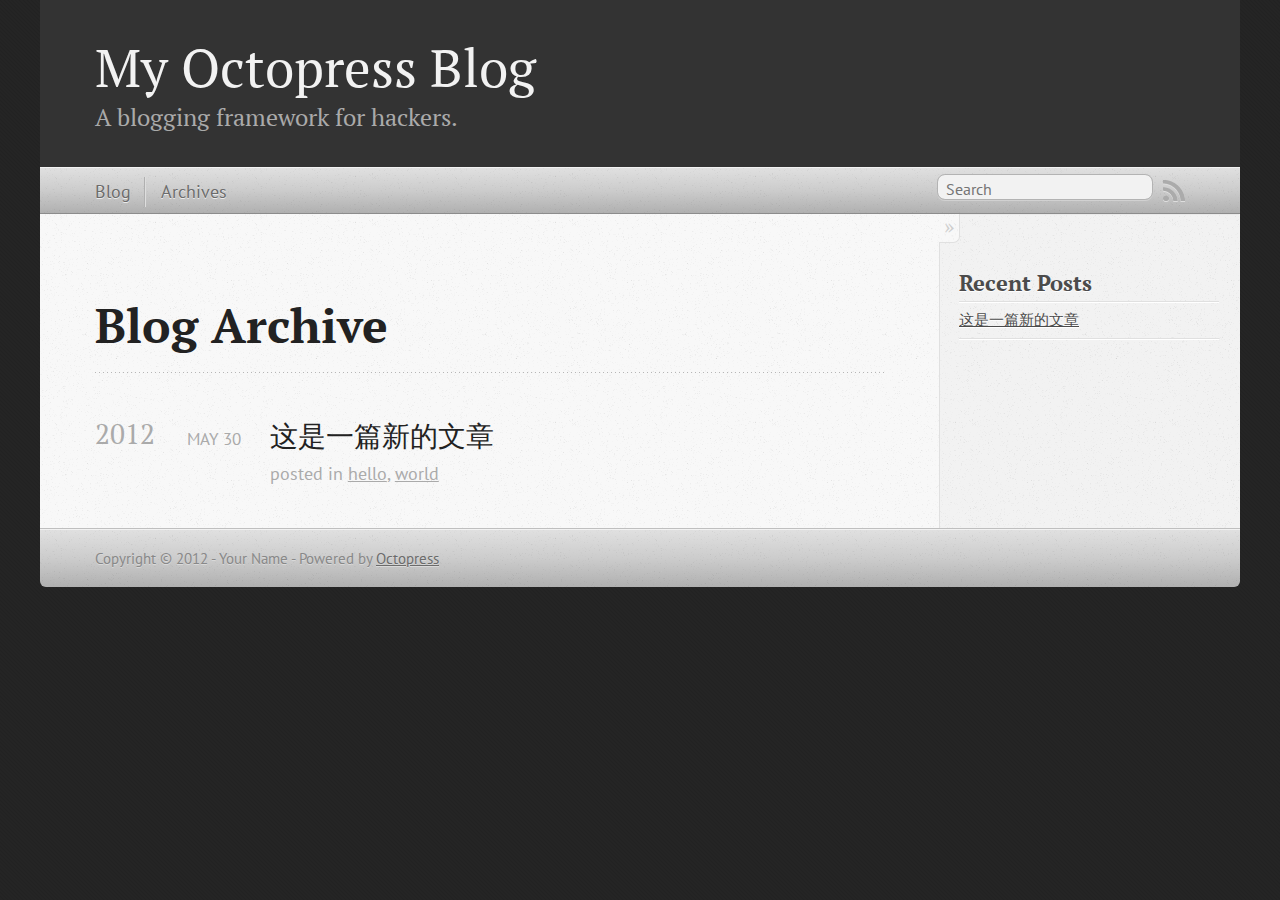
==== blog/archives/index.html @ 8d282757 "Site updated at 2012-05-31 01:46:43 UTC" ====
<!DOCTYPE html>
<!--[if IEMobile 7 ]><html class="no-js iem7"><![endif]-->
<!--[if lt IE 9]><html class="no-js lte-ie8"><![endif]-->
<!--[if (gt IE 8)|(gt IEMobile 7)|!(IEMobile)|!(IE)]><!--><html class="no-js" lang="en"><!--<![endif]-->
<head>
  <meta charset="utf-8">
  <title>Blog Archive - My Octopress Blog</title>
  <meta name="author" content="Your Name">

  
  <meta name="description" content=" Blog Archive 2012 这是一篇新的文章
May 30 2012 posted in hello, world Recent Posts 这是一篇新的文章 ">
  

  <!-- http://t.co/dKP3o1e -->
  <meta name="HandheldFriendly" content="True">
  <meta name="MobileOptimized" content="320">
  <meta name="viewport" content="width=device-width, initial-scale=1">

  
  <link rel="canonical" href="http://makerweb.github.com/blog/archives">
  <link href="/favicon.png" rel="icon">
  <link href="/stylesheets/screen.css" media="screen, projection" rel="stylesheet" type="text/css">
  <script src="/javascripts/modernizr-2.0.js"></script>
  <script src="/javascripts/ender.js"></script>
  <script src="/javascripts/octopress.js" type="text/javascript"></script>
  <link href="/atom.xml" rel="alternate" title="My Octopress Blog" type="application/atom+xml">
  <!--Fonts from Google"s Web font directory at http://google.com/webfonts -->
<link href="http://fonts.googleapis.com/css?family=PT+Serif:regular,italic,bold,bolditalic" rel="stylesheet" type="text/css">
<link href="http://fonts.googleapis.com/css?family=PT+Sans:regular,italic,bold,bolditalic" rel="stylesheet" type="text/css">

  

</head>

<body   >
  <header role="banner"><hgroup>
  <h1><a href="/">My Octopress Blog</a></h1>
  
    <h2>A blogging framework for hackers.</h2>
  
</hgroup>

</header>
  <nav role="navigation"><ul class="subscription" data-subscription="rss">
  <li><a href="/atom.xml" rel="subscribe-rss" title="subscribe via RSS">RSS</a></li>
  
</ul>
  
<form action="http://google.com/search" method="get">
  <fieldset role="search">
    <input type="hidden" name="q" value="site:makerweb.github.com" />
    <input class="search" type="text" name="q" results="0" placeholder="Search"/>
  </fieldset>
</form>
  
<ul class="main-navigation">
  <li><a href="/">Blog</a></li>
  <li><a href="/blog/archives">Archives</a></li>
</ul>

</nav>
  <div id="main">
    <div id="content">
      <div>
<article role="article">
  
  <header>
    <h1 class="entry-title">Blog Archive</h1>
    
  </header>
  
  <div id="blog-archives">



  
  <h2>2012</h2>

<article>
  
<h1><a href="/blog/2012/05/30/zhe-shi-%5B%3F%5D-pian-xin-de-wen-zhang/">这是一篇新的文章</a></h1>
<time datetime="2012-05-30T17:50:00+08:00" pubdate><span class='month'>May</span> <span class='day'>30</span> <span class='year'>2012</span></time>

<footer>
  <span class="categories">posted in <a class='category' href='/blog/categories/hello/'>hello</a>, <a class='category' href='/blog/categories/world/'>world</a></span>
</footer>


</article>

</div>

  
</article>

</div>

<aside class="sidebar">
  
    <section>
  <h1>Recent Posts</h1>
  <ul id="recent_posts">
    
      <li class="post">
        <a href="/blog/2012/05/30/zhe-shi-%5B%3F%5D-pian-xin-de-wen-zhang/">这是一篇新的文章</a>
      </li>
    
  </ul>
</section>






  
</aside>


    </div>
  </div>
  <footer role="contentinfo"><p>
  Copyright &copy; 2012 - Your Name -
  <span class="credit">Powered by <a href="http://octopress.org">Octopress</a></span>
</p>

</footer>
  







  <script type="text/javascript">
    (function(){
      var twitterWidgets = document.createElement('script');
      twitterWidgets.type = 'text/javascript';
      twitterWidgets.async = true;
      twitterWidgets.src = 'http://platform.twitter.com/widgets.js';
      document.getElementsByTagName('head')[0].appendChild(twitterWidgets);
    })();
  </script>





</body>
</html>
---- stylesheets/screen.css ----
html,body,div,span,applet,object,iframe,h1,h2,h3,h4,h5,h6,p,blockquote,pre,a,abbr,acronym,address,big,cite,code,del,dfn,em,img,ins,kbd,q,s,samp,small,strike,strong,sub,sup,tt,var,b,u,i,center,dl,dt,dd,ol,ul,li,fieldset,form,label,legend,table,caption,tbody,tfoot,thead,tr,th,td,article,aside,canvas,details,embed,figure,figcaption,footer,header,hgroup,menu,nav,output,ruby,section,summary,time,mark,audio,video{margin:0;padding:0;border:0;font-size:100%;font:inherit;vertical-align:baseline}body{line-height:1}ol,ul{list-style:none}table{border-collapse:collapse;border-spacing:0}caption,th,td{text-align:left;font-weight:normal;vertical-align:middle}q,blockquote{quotes:none}q:before,q:after,blockquote:before,blockquote:after{content:"";content:none}a img{border:none}article,aside,details,figcaption,figure,footer,header,hgroup,menu,nav,section,summary{display:block}article,aside,details,figcaption,figure,footer,header,hgroup,menu,nav,section,summary{display:block}a{color:#1863a1}a:visited{color:#751590}a:focus{color:#0181eb}a:hover{color:#0181eb}a:active{color:#01579f}aside.sidebar a{color:#1863a1}aside.sidebar a:focus{color:#0181eb}aside.sidebar a:hover{color:#0181eb}aside.sidebar a:active{color:#01579f}a{-webkit-transition:color 0.3s;-moz-transition:color 0.3s;-ms-transition:color 0.3s;-o-transition:color 0.3s;transition:color 0.3s}html{background:#252525 url('/images/line-tile.png?1338371005') top left}body>div{background:#f2f2f2 url('/images/noise.png?1338371005') top left;border-bottom:1px solid #bfbfbf}body>div>div{background:#f8f8f8 url('/images/noise.png?1338371005') top left;border-right:1px solid #e0e0e0}.heading,body>header h1,h1,h2,h3,h4,h5,h6{font-family:"PT Serif","Georgia","Helvetica Neue",Arial,sans-serif}.sans,body>header h2,article header p.meta,article>footer,#content .blog-index footer,html .gist .gist-file .gist-meta,#blog-archives a.category,#blog-archives time,aside.sidebar section,body>footer{font-family:"PT Sans","Helvetica Neue",Arial,sans-serif}.serif,body,#content .blog-index a[rel=full-article]{font-family:"PT Serif",Georgia,Times,"Times New Roman",serif}.mono,pre,code,tt,p code,li code{font-family:Menlo,Monaco,"Andale Mono","lucida console","Courier New",monospace}body>header h1{font-size:2.2em;font-family:"PT Serif","Georgia","Helvetica Neue",Arial,sans-serif;font-weight:normal;line-height:1.2em;margin-bottom:0.6667em}body>header h2{font-family:"PT Serif","Georgia","Helvetica Neue",Arial,sans-serif}body{line-height:1.5em;color:#222}h1{font-size:2.2em;line-height:1.2em}@media only screen and (min-width: 992px){body{font-size:1.15em}h1{font-size:2.6em;line-height:1.2em}}h1,h2,h3,h4,h5,h6{text-rendering:optimizelegibility;margin-bottom:1em;font-weight:bold}h2,section h1{font-size:1.5em}h3,section h2,section section h1{font-size:1.3em}h4,section h3,section section h2,section section section h1{font-size:1em}h5,section h4,section section h3{font-size:.9em}h6,section h5,section section h4,section section section h3{font-size:.8em}p,blockquote,ul,ol{margin-bottom:1.5em}ul{list-style-type:disc}ul ul{list-style-type:circle;margin-bottom:0px}ul ul ul{list-style-type:square;margin-bottom:0px}ol{list-style-type:decimal}ol ol{list-style-type:lower-alpha;margin-bottom:0px}ol ol ol{list-style-type:lower-roman;margin-bottom:0px}ul,ul ul,ul ol,ol,ol ul,ol ol{margin-left:1.3em}strong{font-weight:bold}em{font-style:italic}sup,sub{font-size:0.8em;position:relative;display:inline-block}sup{top:-0.5em}sub{bottom:-0.5em}q{font-style:italic}q:before{content:"\201C"}q:after{content:"\201D"}em,dfn{font-style:italic}strong,dfn{font-weight:bold}del,s{text-decoration:line-through}abbr,acronym{border-bottom:1px dotted;cursor:help}sub,sup{line-height:0}hr{margin-bottom:0.2em}small{font-size:.8em}big{font-size:1.2em}blockquote{font-style:italic;position:relative;font-size:1.2em;line-height:1.5em;padding-left:1em;border-left:4px solid rgba(170,170,170,0.5)}blockquote cite{font-style:italic}blockquote cite a{color:#aaa !important;word-wrap:break-word}blockquote cite:before{content:'\2014';padding-right:.3em;padding-left:.3em;color:#aaa}@media only screen and (min-width: 992px){blockquote{padding-left:1.5em;border-left-width:4px}}.pullquote-right:before,.pullquote-left:before{padding:0;border:none;content:attr(data-pullquote);float:right;width:45%;margin:.5em 0 1em 1.5em;position:relative;top:7px;font-size:1.4em;line-height:1.45em}.pullquote-left:before{float:left;margin:.5em 1.5em 1em 0}.force-wrap,article a,aside.sidebar a{white-space:-moz-pre-wrap;white-space:-pre-wrap;white-space:-o-pre-wrap;white-space:pre-wrap;word-wrap:break-word}.group,body>header,body>nav,body>footer,body #content>article,body #content>div>article,body #content>div>section,body div.pagination,aside.sidebar,#main,#content,.sidebar{*zoom:1}.group:after,body>header:after,body>nav:after,body>footer:after,body #content>article:after,body #content>div>article:after,body #content>div>section:after,body div.pagination:after,aside.sidebar:after,#main:after,#content:after,.sidebar:after{content:"";display:table;clear:both}body{-webkit-text-size-adjust:none;max-width:1200px;position:relative;margin:0 auto}body>header,body>nav,body>footer,body #content>article,body #content>div>article,body #content>div>section{padding-left:18px;padding-right:18px}@media only screen and (min-width: 480px){body>header,body>nav,body>footer,body #content>article,body #content>div>article,body #content>div>section{padding-left:25px;padding-right:25px}}@media only screen and (min-width: 768px){body>header,body>nav,body>footer,body #content>article,body #content>div>article,body #content>div>section{padding-left:35px;padding-right:35px}}@media only screen and (min-width: 992px){body>header,body>nav,body>footer,body #content>article,body #content>div>article,body #content>div>section{padding-left:55px;padding-right:55px}}body div.pagination{margin-left:18px;margin-right:18px}@media only screen and (min-width: 480px){body div.pagination{margin-left:25px;margin-right:25px}}@media only screen and (min-width: 768px){body div.pagination{margin-left:35px;margin-right:35px}}@media only screen and (min-width: 992px){body div.pagination{margin-left:55px;margin-right:55px}}body>header{font-size:1em;padding-top:1.5em;padding-bottom:1.5em}#content{overflow:hidden}#content>div,#content>article{width:100%}aside.sidebar{float:none;padding:0 18px 1px;background-color:#f7f7f7;border-top:1px solid #e0e0e0}.flex-content,article img,article video,article .flash-video,aside.sidebar img{max-width:100%;height:auto}.basic-alignment.left,article img.left,article video.left,article .left.flash-video,aside.sidebar img.left{float:left;margin-right:1.5em}.basic-alignment.right,article img.right,article video.right,article .right.flash-video,aside.sidebar img.right{float:right;margin-left:1.5em}.basic-alignment.center,article img.center,article video.center,article .center.flash-video,aside.sidebar img.center{display:block;margin:0 auto 1.5em}.basic-alignment.left,article img.left,article video.left,article .left.flash-video,aside.sidebar img.left,.basic-alignment.right,article img.right,article video.right,article .right.flash-video,aside.sidebar img.right{margin-bottom:.8em}.toggle-sidebar,.no-sidebar .toggle-sidebar{display:none}@media only screen and (min-width: 750px){body.sidebar-footer aside.sidebar{float:none;width:auto;clear:left;margin:0;padding:0 35px 1px;background-color:#f7f7f7;border-top:1px solid #eaeaea}body.sidebar-footer aside.sidebar section.odd,body.sidebar-footer aside.sidebar section.even{float:left;width:48%}body.sidebar-footer aside.sidebar section.odd{margin-left:0}body.sidebar-footer aside.sidebar section.even{margin-left:4%}body.sidebar-footer aside.sidebar.thirds section{width:30%;margin-left:5%}body.sidebar-footer aside.sidebar.thirds section.first{margin-left:0;clear:both}}body.sidebar-footer #content{margin-right:0px}body.sidebar-footer .toggle-sidebar{display:none}@media only screen and (min-width: 550px){body>header{font-size:1em}}@media only screen and (min-width: 750px){aside.sidebar{float:none;width:auto;clear:left;margin:0;padding:0 35px 1px;background-color:#f7f7f7;border-top:1px solid #eaeaea}aside.sidebar section.odd,aside.sidebar section.even{float:left;width:48%}aside.sidebar section.odd{margin-left:0}aside.sidebar section.even{margin-left:4%}aside.sidebar.thirds section{width:30%;margin-left:5%}aside.sidebar.thirds section.first{margin-left:0;clear:both}}@media only screen and (min-width: 768px){body{-webkit-text-size-adjust:auto}body>header{font-size:1.2em}#main{padding:0;margin:0 auto}#content{overflow:visible;margin-right:240px;position:relative}.no-sidebar #content{margin-right:0;border-right:0}.collapse-sidebar #content{margin-right:20px}#content>div,#content>article{padding-top:17.5px;padding-bottom:17.5px;float:left}aside.sidebar{width:210px;padding:0 15px 15px;background:none;clear:none;float:left;margin:0 -100% 0 0}aside.sidebar section{width:auto;margin-left:0}aside.sidebar section.odd,aside.sidebar section.even{float:none;width:auto;margin-left:0}.collapse-sidebar aside.sidebar{float:none;width:auto;clear:left;margin:0;padding:0 35px 1px;background-color:#f7f7f7;border-top:1px solid #eaeaea}.collapse-sidebar aside.sidebar section.odd,.collapse-sidebar aside.sidebar section.even{float:left;width:48%}.collapse-sidebar aside.sidebar section.odd{margin-left:0}.collapse-sidebar aside.sidebar section.even{margin-left:4%}.collapse-sidebar aside.sidebar.thirds section{width:30%;margin-left:5%}.collapse-sidebar aside.sidebar.thirds section.first{margin-left:0;clear:both}}@media only screen and (min-width: 992px){body>header{font-size:1.3em}#content{margin-right:300px}#content>div,#content>article{padding-top:27.5px;padding-bottom:27.5px}aside.sidebar{width:260px;padding:1.2em 20px 20px}.collapse-sidebar aside.sidebar{padding-left:55px;padding-right:55px}}@media only screen and (min-width: 768px){ul,ol{margin-left:0}}body>header{background:#333}body>header h1{display:inline-block;margin:0}body>header h1 a,body>header h1 a:visited,body>header h1 a:hover{color:#f2f2f2;text-decoration:none}body>header h2{margin:.2em 0 0;font-size:1em;color:#aaa;font-weight:normal}body>nav{position:relative;background-color:#ccc;background:url('/images/noise.png?1338371005'),-webkit-gradient(linear, 50% 0%, 50% 100%, color-stop(0%, #e0e0e0), color-stop(50%, #cccccc), color-stop(100%, #b0b0b0));background:url('/images/noise.png?1338371005'),-webkit-linear-gradient(#e0e0e0,#cccccc,#b0b0b0);background:url('/images/noise.png?1338371005'),-moz-linear-gradient(#e0e0e0,#cccccc,#b0b0b0);background:url('/images/noise.png?1338371005'),-o-linear-gradient(#e0e0e0,#cccccc,#b0b0b0);background:url('/images/noise.png?1338371005'),-ms-linear-gradient(#e0e0e0,#cccccc,#b0b0b0);background:url('/images/noise.png?1338371005'),linear-gradient(#e0e0e0,#cccccc,#b0b0b0);border-top:1px solid #f2f2f2;border-bottom:1px solid #8c8c8c;padding-top:.35em;padding-bottom:.35em}body>nav form{-webkit-background-clip:padding;-moz-background-clip:padding;background-clip:padding-box;margin:0;padding:0}body>nav form .search{padding:.3em .5em 0;font-size:.85em;font-family:"PT Sans","Helvetica Neue",Arial,sans-serif;line-height:1.1em;width:95%;-webkit-border-radius:0.5em;-moz-border-radius:0.5em;-ms-border-radius:0.5em;-o-border-radius:0.5em;border-radius:0.5em;-webkit-background-clip:padding;-moz-background-clip:padding;background-clip:padding-box;-webkit-box-shadow:#d1d1d1 0 1px;-moz-box-shadow:#d1d1d1 0 1px;box-shadow:#d1d1d1 0 1px;background-color:#f2f2f2;border:1px solid #b3b3b3;color:#888}body>nav form .search:focus{color:#444;border-color:#80b1df;-webkit-box-shadow:#80b1df 0 0 4px,#80b1df 0 0 3px inset;-moz-box-shadow:#80b1df 0 0 4px,#80b1df 0 0 3px inset;box-shadow:#80b1df 0 0 4px,#80b1df 0 0 3px inset;background-color:#fff;outline:none}body>nav fieldset[role=search]{float:right;width:48%}body>nav fieldset.mobile-nav{float:left;width:48%}body>nav fieldset.mobile-nav select{width:100%;font-size:.8em;border:1px solid #888}body>nav ul{display:none}@media only screen and (min-width: 550px){body>nav{font-size:.9em}body>nav ul{margin:0;padding:0;border:0;overflow:hidden;*zoom:1;float:left;display:block;padding-top:.15em}body>nav ul li{list-style-image:none;list-style-type:none;margin-left:0;white-space:nowrap;display:inline;float:left;padding-left:0;padding-right:0}body>nav ul li:first-child,body>nav ul li.first{padding-left:0}body>nav ul li:last-child{padding-right:0}body>nav ul li.last{padding-right:0}body>nav ul.subscription{margin-left:.8em;float:right}body>nav ul.subscription li:last-child a{padding-right:0}body>nav ul li{margin:0}body>nav a{color:#6b6b6b;font-family:"PT Sans","Helvetica Neue",Arial,sans-serif;text-shadow:#ebebeb 0 1px;float:left;text-decoration:none;font-size:1.1em;padding:.1em 0;line-height:1.5em}body>nav a:visited{color:#6b6b6b}body>nav a:hover{color:#2b2b2b}body>nav li+li{border-left:1px solid #b0b0b0;margin-left:.8em}body>nav li+li a{padding-left:.8em;border-left:1px solid #dedede}body>nav form{float:right;text-align:left;padding-left:.8em;width:175px}body>nav form .search{width:93%;font-size:.95em;line-height:1.2em}body>nav ul[data-subscription$=email]+form{width:97px}body>nav ul[data-subscription$=email]+form .search{width:91%}body>nav fieldset.mobile-nav{display:none}body>nav fieldset[role=search]{width:99%}}@media only screen and (min-width: 992px){body>nav form{width:215px}body>nav ul[data-subscription$=email]+form{width:147px}}.no-placeholder body>nav .search{background:#f2f2f2 url('/images/search.png?1338371005') 0.3em 0.25em no-repeat;text-indent:1.3em}@media only screen and (min-width: 550px){.maskImage body>nav ul[data-subscription$=email]+form{width:123px}}@media only screen and (min-width: 992px){.maskImage body>nav ul[data-subscription$=email]+form{width:173px}}.maskImage ul.subscription{position:relative;top:.2em}.maskImage ul.subscription li,.maskImage ul.subscription a{border:0;padding:0}.maskImage a[rel=subscribe-rss]{position:relative;top:0px;text-indent:-999999em;background-color:#dedede;border:0;padding:0}.maskImage a[rel=subscribe-rss],.maskImage a[rel=subscribe-rss]:after{-webkit-mask-image:url('/images/rss.png?1338371005');-moz-mask-image:url('/images/rss.png?1338371005');-ms-mask-image:url('/images/rss.png?1338371005');-o-mask-image:url('/images/rss.png?1338371005');mask-image:url('/images/rss.png?1338371005');-webkit-mask-repeat:no-repeat;-moz-mask-repeat:no-repeat;-ms-mask-repeat:no-repeat;-o-mask-repeat:no-repeat;mask-repeat:no-repeat;width:22px;height:22px}.maskImage a[rel=subscribe-rss]:after{content:"";position:absolute;top:-1px;left:0;background-color:#ababab}.maskImage a[rel=subscribe-rss]:hover:after{background-color:#9e9e9e}.maskImage a[rel=subscribe-email]{position:relative;top:0px;text-indent:-999999em;background-color:#dedede;border:0;padding:0}.maskImage a[rel=subscribe-email],.maskImage a[rel=subscribe-email]:after{-webkit-mask-image:url('/images/email.png?1338371005');-moz-mask-image:url('/images/email.png?1338371005');-ms-mask-image:url('/images/email.png?1338371005');-o-mask-image:url('/images/email.png?1338371005');mask-image:url('/images/email.png?1338371005');-webkit-mask-repeat:no-repeat;-moz-mask-repeat:no-repeat;-ms-mask-repeat:no-repeat;-o-mask-repeat:no-repeat;mask-repeat:no-repeat;width:28px;height:22px}.maskImage a[rel=subscribe-email]:after{content:"";position:absolute;top:-1px;left:0;background-color:#ababab}.maskImage a[rel=subscribe-email]:hover:after{background-color:#9e9e9e}article{padding-top:1em}article header{position:relative;padding-top:2em;padding-bottom:1em;margin-bottom:1em;background:url('[data-uri]') bottom left repeat-x}article header h1{margin:0}article header h1 a{text-decoration:none}article header h1 a:hover{text-decoration:underline}article header p{font-size:.9em;color:#aaa;margin:0}article header p.meta{text-transform:uppercase;position:absolute;top:0}@media only screen and (min-width: 768px){article header{margin-bottom:1.5em;padding-bottom:1em;background:url('[data-uri]') bottom left repeat-x}}article h2{padding-top:0.8em;background:url('[data-uri]') top left repeat-x}.entry-content article h2:first-child,article header+h2{padding-top:0}article h2:first-child,article header+h2{background:none}article .feature{padding-top:.5em;margin-bottom:1em;padding-bottom:1em;background:url('[data-uri]') bottom left repeat-x;font-size:2.0em;font-style:italic;line-height:1.3em}article img,article video,article .flash-video{-webkit-border-radius:0.3em;-moz-border-radius:0.3em;-ms-border-radius:0.3em;-o-border-radius:0.3em;border-radius:0.3em;-webkit-box-shadow:rgba(0,0,0,0.15) 0 1px 4px;-moz-box-shadow:rgba(0,0,0,0.15) 0 1px 4px;box-shadow:rgba(0,0,0,0.15) 0 1px 4px;-webkit-box-sizing:border-box;-moz-box-sizing:border-box;box-sizing:border-box;border:#fff 0.5em solid}article video,article .flash-video{margin:0 auto 1.5em}article video{display:block;width:100%}article .flash-video>div{position:relative;display:block;padding-bottom:56.25%;padding-top:1px;height:0;overflow:hidden}article .flash-video>div iframe,article .flash-video>div object,article .flash-video>div embed{position:absolute;top:0;left:0;width:100%;height:100%}article>footer{padding-bottom:2.5em;margin-top:2em}article>footer p.meta{margin-bottom:.8em;font-size:.85em;clear:both;overflow:hidden}.blog-index article+article{background:url('[data-uri]') top left repeat-x}#content .blog-index{padding-top:0;padding-bottom:0}#content .blog-index article{padding-top:2em}#content .blog-index article header{background:none;padding-bottom:0}#content .blog-index article h1{font-size:2.2em}#content .blog-index article h1 a{color:inherit}#content .blog-index article h1 a:hover{color:#0181eb}#content .blog-index a[rel=full-article]{background:#ebebeb;display:inline-block;padding:.4em .8em;margin-right:.5em;text-decoration:none;color:#666;-webkit-transition:background-color 0.5s;-moz-transition:background-color 0.5s;-ms-transition:background-color 0.5s;-o-transition:background-color 0.5s;transition:background-color 0.5s}#content .blog-index a[rel=full-article]:hover{background:#0181eb;text-shadow:none;color:#f8f8f8}#content .blog-index footer{margin-top:1em}.separator,article>footer .byline+time:before,article>footer time+time:before,article>footer .comments:before,article>footer .byline ~ .categories:before{content:"\2022 ";padding:0 .4em 0 .2em;display:inline-block}#content div.pagination{text-align:center;font-size:.95em;position:relative;background:url('[data-uri]') top left repeat-x;padding-top:1.5em;padding-bottom:1.5em}#content div.pagination a{text-decoration:none;color:#aaa}#content div.pagination a.prev{position:absolute;left:0}#content div.pagination a.next{position:absolute;right:0}#content div.pagination a:hover{color:#0181eb}#content div.pagination a[href*=archive]:before,#content div.pagination a[href*=archive]:after{content:'\2014';padding:0 .3em}p.meta+.sharing{padding-top:1em;padding-left:0;background:url('[data-uri]') top left repeat-x}#fb-root{display:none}.highlight,html .gist .gist-file .gist-syntax .gist-highlight{border:1px solid #05232b !important}.highlight table td.code,html .gist .gist-file .gist-syntax .gist-highlight table td.code{width:100%}.highlight .line-numbers,html .gist .gist-file .gist-syntax .gist-highlight .line-numbers{text-align:right;font-size:13px;line-height:1.45em;background:#073642 url('/images/noise.png?1338371005') top left !important;border-right:1px solid #00232c !important;-webkit-box-shadow:#083e4b -1px 0 inset;-moz-box-shadow:#083e4b -1px 0 inset;box-shadow:#083e4b -1px 0 inset;text-shadow:#021014 0 -1px;padding:.8em !important;-webkit-border-radius:0;-moz-border-radius:0;-ms-border-radius:0;-o-border-radius:0;border-radius:0}.highlight .line-numbers span,html .gist .gist-file .gist-syntax .gist-highlight .line-numbers span{color:#586e75 !important}figure.code,.gist-file,pre{-webkit-box-shadow:rgba(0,0,0,0.06) 0 0 10px;-moz-box-shadow:rgba(0,0,0,0.06) 0 0 10px;box-shadow:rgba(0,0,0,0.06) 0 0 10px}figure.code .highlight pre,.gist-file .highlight pre,pre .highlight pre{-webkit-box-shadow:none;-moz-box-shadow:none;box-shadow:none}html .gist .gist-file{margin-bottom:1.8em;position:relative;border:none;padding-top:26px !important}html .gist .gist-file .gist-syntax{border-bottom:0 !important;background:none !important}html .gist .gist-file .gist-syntax .gist-highlight{background:#002b36 !important}html .gist .gist-file .gist-meta{padding:.6em 0.8em;border:1px solid #083e4b !important;color:#586e75;font-size:.7em !important;background:#073642 url('/images/noise.png?1338371005') top left;line-height:1.5em}html .gist .gist-file .gist-meta a{color:#75878b !important;text-decoration:none}html .gist .gist-file .gist-meta a:hover{text-decoration:underline}html .gist .gist-file .gist-meta a:hover{color:#93a1a1 !important}html .gist .gist-file .gist-meta a[href*='#file']{position:absolute;top:0;left:0;right:-10px;color:#474747 !important}html .gist .gist-file .gist-meta a[href*='#file']:hover{color:#1863a1 !important}html .gist .gist-file .gist-meta a[href*=raw]{top:.4em}pre{background:#002b36 url('/images/noise.png?1338371005') top left;-webkit-border-radius:0.4em;-moz-border-radius:0.4em;-ms-border-radius:0.4em;-o-border-radius:0.4em;border-radius:0.4em;border:1px solid #05232b;line-height:1.45em;font-size:13px;margin-bottom:2.1em;padding:.8em 1em;color:#93a1a1;overflow:auto}h3.filename+pre{-moz-border-radius-topleft:0px;-webkit-border-top-left-radius:0px;-ms-border-top-left-radius:0px;-o-border-top-left-radius:0px;border-top-left-radius:0px;-moz-border-radius-topright:0px;-webkit-border-top-right-radius:0px;-ms-border-top-right-radius:0px;-o-border-top-right-radius:0px;border-top-right-radius:0px}p code,li code{display:inline-block;white-space:no-wrap;background:#fff;font-size:.8em;line-height:1.5em;color:#555;border:1px solid #ddd;-webkit-border-radius:0.4em;-moz-border-radius:0.4em;-ms-border-radius:0.4em;-o-border-radius:0.4em;border-radius:0.4em;padding:0 .3em;margin:-1px 0}p pre code,li pre code{font-size:1em !important;background:none;border:none}.pre-code,html .gist .gist-file .gist-syntax .gist-highlight pre,.highlight code{font-family:Menlo,Monaco,"Andale Mono","lucida console","Courier New",monospace !important;overflow:scroll;overflow-y:hidden;display:block;padding:.8em !important;overflow-x:auto;line-height:1.45em;background:#002b36 url('/images/noise.png?1338371005') top left !important;color:#93a1a1 !important}.pre-code *::-moz-selection,html .gist .gist-file .gist-syntax .gist-highlight pre *::-moz-selection,.highlight code *::-moz-selection{background:#386774;color:inherit;text-shadow:#002b36 0 1px}.pre-code *::-webkit-selection,html .gist .gist-file .gist-syntax .gist-highlight pre *::-webkit-selection,.highlight code *::-webkit-selection{background:#386774;color:inherit;text-shadow:#002b36 0 1px}.pre-code *::selection,html .gist .gist-file .gist-syntax .gist-highlight pre *::selection,.highlight code *::selection{background:#386774;color:inherit;text-shadow:#002b36 0 1px}.pre-code span,html .gist .gist-file .gist-syntax .gist-highlight pre span,.highlight code span{color:#93a1a1 !important}.pre-code span,html .gist .gist-file .gist-syntax .gist-highlight pre span,.highlight code span{font-style:normal !important;font-weight:normal !important}.pre-code .c,html .gist .gist-file .gist-syntax .gist-highlight pre .c,.highlight code .c{color:#586e75 !important;font-style:italic !important}.pre-code .cm,html .gist .gist-file .gist-syntax .gist-highlight pre .cm,.highlight code .cm{color:#586e75 !important;font-style:italic !important}.pre-code .cp,html .gist .gist-file .gist-syntax .gist-highlight pre .cp,.highlight code .cp{color:#586e75 !important;font-style:italic !important}.pre-code .c1,html .gist .gist-file .gist-syntax .gist-highlight pre .c1,.highlight code .c1{color:#586e75 !important;font-style:italic !important}.pre-code .cs,html .gist .gist-file .gist-syntax .gist-highlight pre .cs,.highlight code .cs{color:#586e75 !important;font-weight:bold !important;font-style:italic !important}.pre-code .err,html .gist .gist-file .gist-syntax .gist-highlight pre .err,.highlight code .err{color:#dc322f !important;background:none !important}.pre-code .k,html .gist .gist-file .gist-syntax .gist-highlight pre .k,.highlight code .k{color:#cb4b16 !important}.pre-code .o,html .gist .gist-file .gist-syntax .gist-highlight pre .o,.highlight code .o{color:#93a1a1 !important;font-weight:bold !important}.pre-code .p,html .gist .gist-file .gist-syntax .gist-highlight pre .p,.highlight code .p{color:#93a1a1 !important}.pre-code .ow,html .gist .gist-file .gist-syntax .gist-highlight pre .ow,.highlight code .ow{color:#2aa198 !important;font-weight:bold !important}.pre-code .gd,html .gist .gist-file .gist-syntax .gist-highlight pre .gd,.highlight code .gd{color:#93a1a1 !important;background-color:#372c34 !important;display:inline-block}.pre-code .gd .x,html .gist .gist-file .gist-syntax .gist-highlight pre .gd .x,.highlight code .gd .x{color:#93a1a1 !important;background-color:#4d2d33 !important;display:inline-block}.pre-code .ge,html .gist .gist-file .gist-syntax .gist-highlight pre .ge,.highlight code .ge{color:#93a1a1 !important;font-style:italic !important}.pre-code .gh,html .gist .gist-file .gist-syntax .gist-highlight pre .gh,.highlight code .gh{color:#586e75 !important}.pre-code .gi,html .gist .gist-file .gist-syntax .gist-highlight pre .gi,.highlight code .gi{color:#93a1a1 !important;background-color:#1a412b !important;display:inline-block}.pre-code .gi .x,html .gist .gist-file .gist-syntax .gist-highlight pre .gi .x,.highlight code .gi .x{color:#93a1a1 !important;background-color:#355720 !important;display:inline-block}.pre-code .gs,html .gist .gist-file .gist-syntax .gist-highlight pre .gs,.highlight code .gs{color:#93a1a1 !important;font-weight:bold !important}.pre-code .gu,html .gist .gist-file .gist-syntax .gist-highlight pre .gu,.highlight code .gu{color:#6c71c4 !important}.pre-code .kc,html .gist .gist-file .gist-syntax .gist-highlight pre .kc,.highlight code .kc{color:#859900 !important;font-weight:bold !important}.pre-code .kd,html .gist .gist-file .gist-syntax .gist-highlight pre .kd,.highlight code .kd{color:#268bd2 !important}.pre-code .kp,html .gist .gist-file .gist-syntax .gist-highlight pre .kp,.highlight code .kp{color:#cb4b16 !important;font-weight:bold !important}.pre-code .kr,html .gist .gist-file .gist-syntax .gist-highlight pre .kr,.highlight code .kr{color:#d33682 !important;font-weight:bold !important}.pre-code .kt,html .gist .gist-file .gist-syntax .gist-highlight pre .kt,.highlight code .kt{color:#2aa198 !important}.pre-code .n,html .gist .gist-file .gist-syntax .gist-highlight pre .n,.highlight code .n{color:#268bd2 !important}.pre-code .na,html .gist .gist-file .gist-syntax .gist-highlight pre .na,.highlight code .na{color:#268bd2 !important}.pre-code .nb,html .gist .gist-file .gist-syntax .gist-highlight pre .nb,.highlight code .nb{color:#859900 !important}.pre-code .nc,html .gist .gist-file .gist-syntax .gist-highlight pre .nc,.highlight code .nc{color:#d33682 !important}.pre-code .no,html .gist .gist-file .gist-syntax .gist-highlight pre .no,.highlight code .no{color:#b58900 !important}.pre-code .nl,html .gist .gist-file .gist-syntax .gist-highlight pre .nl,.highlight code .nl{color:#859900 !important}.pre-code .ne,html .gist .gist-file .gist-syntax .gist-highlight pre .ne,.highlight code .ne{color:#268bd2 !important;font-weight:bold !important}.pre-code .nf,html .gist .gist-file .gist-syntax .gist-highlight pre .nf,.highlight code .nf{color:#268bd2 !important;font-weight:bold !important}.pre-code .nn,html .gist .gist-file .gist-syntax .gist-highlight pre .nn,.highlight code .nn{color:#b58900 !important}.pre-code .nt,html .gist .gist-file .gist-syntax .gist-highlight pre .nt,.highlight code .nt{color:#268bd2 !important;font-weight:bold !important}.pre-code .nx,html .gist .gist-file .gist-syntax .gist-highlight pre .nx,.highlight code .nx{color:#b58900 !important}.pre-code .vg,html .gist .gist-file .gist-syntax .gist-highlight pre .vg,.highlight code .vg{color:#268bd2 !important}.pre-code .vi,html .gist .gist-file .gist-syntax .gist-highlight pre .vi,.highlight code .vi{color:#268bd2 !important}.pre-code .nv,html .gist .gist-file .gist-syntax .gist-highlight pre .nv,.highlight code .nv{color:#268bd2 !important}.pre-code .mf,html .gist .gist-file .gist-syntax .gist-highlight pre .mf,.highlight code .mf{color:#2aa198 !important}.pre-code .m,html .gist .gist-file .gist-syntax .gist-highlight pre .m,.highlight code .m{color:#2aa198 !important}.pre-code .mh,html .gist .gist-file .gist-syntax .gist-highlight pre .mh,.highlight code .mh{color:#2aa198 !important}.pre-code .mi,html .gist .gist-file .gist-syntax .gist-highlight pre .mi,.highlight code .mi{color:#2aa198 !important}.pre-code .s,html .gist .gist-file .gist-syntax .gist-highlight pre .s,.highlight code .s{color:#2aa198 !important}.pre-code .sd,html .gist .gist-file .gist-syntax .gist-highlight pre .sd,.highlight code .sd{color:#2aa198 !important}.pre-code .s2,html .gist .gist-file .gist-syntax .gist-highlight pre .s2,.highlight code .s2{color:#2aa198 !important}.pre-code .se,html .gist .gist-file .gist-syntax .gist-highlight pre .se,.highlight code .se{color:#dc322f !important}.pre-code .si,html .gist .gist-file .gist-syntax .gist-highlight pre .si,.highlight code .si{color:#268bd2 !important}.pre-code .sr,html .gist .gist-file .gist-syntax .gist-highlight pre .sr,.highlight code .sr{color:#2aa198 !important}.pre-code .s1,html .gist .gist-file .gist-syntax .gist-highlight pre .s1,.highlight code .s1{color:#2aa198 !important}.pre-code div .gd,html .gist .gist-file .gist-syntax .gist-highlight pre div .gd,.highlight code div .gd,.pre-code div .gd .x,html .gist .gist-file .gist-syntax .gist-highlight pre div .gd .x,.highlight code div .gd .x,.pre-code div .gi,html .gist .gist-file .gist-syntax .gist-highlight pre div .gi,.highlight code div .gi,.pre-code div .gi .x,html .gist .gist-file .gist-syntax .gist-highlight pre div .gi .x,.highlight code div .gi .x{display:inline-block;width:100%}.highlight,.gist-highlight{margin-bottom:1.8em;background:#002b36;overflow-y:hidden;overflow-x:auto}.highlight pre,.gist-highlight pre{background:none;-webkit-border-radius:none;-moz-border-radius:none;-ms-border-radius:none;-o-border-radius:none;border-radius:none;border:none;padding:0;margin-bottom:0}pre::-webkit-scrollbar,.highlight::-webkit-scrollbar,.gist-highlight::-webkit-scrollbar{height:.5em;background:rgba(255,255,255,0.15)}pre::-webkit-scrollbar-thumb:horizontal,.highlight::-webkit-scrollbar-thumb:horizontal,.gist-highlight::-webkit-scrollbar-thumb:horizontal{background:rgba(255,255,255,0.2);-webkit-border-radius:4px;border-radius:4px}.highlight code{background:#000}figure.code{background:none;padding:0;border:0;margin-bottom:1.5em}figure.code pre{margin-bottom:0}figure.code figcaption{position:relative}figure.code .highlight{margin-bottom:0}.code-title,html .gist .gist-file .gist-meta a[href*='#file'],h3.filename,figure.code figcaption{text-align:center;font-size:13px;line-height:2em;text-shadow:#cbcccc 0 1px 0;color:#474747;font-weight:normal;margin-bottom:0;-moz-border-radius-topleft:5px;-webkit-border-top-left-radius:5px;-ms-border-top-left-radius:5px;-o-border-top-left-radius:5px;border-top-left-radius:5px;-moz-border-radius-topright:5px;-webkit-border-top-right-radius:5px;-ms-border-top-right-radius:5px;-o-border-top-right-radius:5px;border-top-right-radius:5px;font-family:"Helvetica Neue", Arial, "Lucida Grande", "Lucida Sans Unicode", Lucida, sans-serif;background:#aaa url('/images/code_bg.png?1338371005') top repeat-x;border:1px solid #565656;border-top-color:#cbcbcb;border-left-color:#a5a5a5;border-right-color:#a5a5a5;border-bottom:0}.download-source,html .gist .gist-file .gist-meta a[href*=raw],figure.code figcaption a{position:absolute;right:.8em;text-decoration:none;color:#666 !important;z-index:1;font-size:13px;text-shadow:#cbcccc 0 1px 0;padding-left:3em}.download-source:hover,html .gist .gist-file .gist-meta a[href*=raw]:hover,figure.code figcaption a:hover{text-decoration:underline}#archive #content>div,#archive #content>div>article{padding-top:0}#blog-archives{color:#aaa}#blog-archives article{padding:1em 0 1em;position:relative;background:url('[data-uri]') bottom left repeat-x}#blog-archives article:last-child{background:none}#blog-archives article footer{padding:0;margin:0}#blog-archives h1{color:#222;margin-bottom:.3em}#blog-archives h2{display:none}#blog-archives h1{font-size:1.5em}#blog-archives h1 a{text-decoration:none;color:inherit;font-weight:normal;display:inline-block}#blog-archives h1 a:hover{text-decoration:underline}#blog-archives h1 a:hover{color:#0181eb}#blog-archives a.category,#blog-archives time{color:#aaa}#blog-archives .entry-content{display:none}#blog-archives time{font-size:.9em;line-height:1.2em}#blog-archives time .month,#blog-archives time .day{display:inline-block}#blog-archives time .month{text-transform:uppercase}#blog-archives p{margin-bottom:1em}#blog-archives a,#blog-archives .entry-content a{color:inherit}#blog-archives a:hover,#blog-archives .entry-content a:hover{color:#0181eb}#blog-archives a:hover{color:#0181eb}@media only screen and (min-width: 550px){#blog-archives article{margin-left:5em}#blog-archives h2{margin-bottom:.3em;font-weight:normal;display:inline-block;position:relative;top:-1px;float:left}#blog-archives h2:first-child{padding-top:.75em}#blog-archives time{position:absolute;text-align:right;left:0em;top:1.8em}#blog-archives .year{display:none}#blog-archives article{padding-left:4.5em;padding-bottom:.7em}#blog-archives a.category{line-height:1.1em}}#content>.category article{margin-left:0;padding-left:6.8em}#content>.category .year{display:inline}.side-shadow-border,aside.sidebar section h1,aside.sidebar li{-webkit-box-shadow:#fff 0 1px;-moz-box-shadow:#fff 0 1px;box-shadow:#fff 0 1px}aside.sidebar{overflow:hidden;color:#4b4b4b;text-shadow:#fff 0 1px}aside.sidebar section{font-size:.8em;line-height:1.4em;margin-bottom:1.5em}aside.sidebar section h1{margin:1.5em 0 0;padding-bottom:.2em;border-bottom:1px solid #e0e0e0}aside.sidebar section h1+p{padding-top:.4em}aside.sidebar img{-webkit-border-radius:0.3em;-moz-border-radius:0.3em;-ms-border-radius:0.3em;-o-border-radius:0.3em;border-radius:0.3em;-webkit-box-shadow:rgba(0,0,0,0.15) 0 1px 4px;-moz-box-shadow:rgba(0,0,0,0.15) 0 1px 4px;box-shadow:rgba(0,0,0,0.15) 0 1px 4px;-webkit-box-sizing:border-box;-moz-box-sizing:border-box;box-sizing:border-box;border:#fff 0.3em solid}aside.sidebar ul{margin-bottom:0.5em;margin-left:0}aside.sidebar li{list-style:none;padding:.5em 0;margin:0;border-bottom:1px solid #e0e0e0}aside.sidebar li p:last-child{margin-bottom:0}aside.sidebar a{color:inherit;-webkit-transition:color 0.5s;-moz-transition:color 0.5s;-ms-transition:color 0.5s;-o-transition:color 0.5s;transition:color 0.5s}aside.sidebar:hover a{color:#1863a1}aside.sidebar:hover a:hover{color:#0181eb}.aside-alt-link,#tweets a[href*='twitter.com/search'],#pinboard_linkroll .pin-tag{color:#7e7e7e}.aside-alt-link:hover,#tweets a[href*='twitter.com/search']:hover,#pinboard_linkroll .pin-tag:hover{color:#0181eb}@media only screen and (min-width: 768px){.toggle-sidebar{outline:none;position:absolute;right:-10px;top:0;bottom:0;display:inline-block;text-decoration:none;color:#cecece;width:9px;cursor:pointer}.toggle-sidebar:hover{background:#e9e9e9;background:-webkit-gradient(linear, 0% 50%, 100% 50%, color-stop(0%, rgba(224,224,224,0.5)), color-stop(100%, rgba(224,224,224,0)));background:-webkit-linear-gradient(left, rgba(224,224,224,0.5),rgba(224,224,224,0));background:-moz-linear-gradient(left, rgba(224,224,224,0.5),rgba(224,224,224,0));background:-o-linear-gradient(left, rgba(224,224,224,0.5),rgba(224,224,224,0));background:-ms-linear-gradient(left, rgba(224,224,224,0.5),rgba(224,224,224,0));background:linear-gradient(left, rgba(224,224,224,0.5),rgba(224,224,224,0))}.toggle-sidebar:after{position:absolute;right:-11px;top:0;width:20px;font-size:1.2em;line-height:1.1em;padding-bottom:.15em;-moz-border-radius-bottomright:0.3em;-webkit-border-bottom-right-radius:0.3em;-ms-border-bottom-right-radius:0.3em;-o-border-bottom-right-radius:0.3em;border-bottom-right-radius:0.3em;text-align:center;background:#f8f8f8 url('/images/noise.png?1338371005') top left;border-bottom:1px solid #e0e0e0;border-right:1px solid #e0e0e0;content:"\00BB";text-indent:-1px}.collapse-sidebar .toggle-sidebar{text-indent:0px;right:-20px;width:19px}.collapse-sidebar .toggle-sidebar:hover{background:#e9e9e9}.collapse-sidebar .toggle-sidebar:after{border-left:1px solid #e0e0e0;text-shadow:#fff 0 1px;content:"\00AB";left:0px;right:0;text-align:center;text-indent:0;border:0;border-right-width:0;background:none}}#tweets .loading{background:url('[data-uri]') no-repeat center 0.5em;color:#c4c4c4;text-shadow:#f8f8f8 0 1px;text-align:center;padding:2.5em 0 .5em}#tweets .loading.error{background:url('[data-uri]') no-repeat center 0.5em}#tweets p{position:relative;padding-right:1em}#tweets a[href*=status]:first-child{color:#a4a4a4;float:right;padding:0 0 .1em 1em;position:relative;right:-1.3em;text-shadow:#fff 0 1px;font-size:.7em;text-decoration:none}#tweets a[href*=status]:first-child span{font-size:1.5em}#tweets a[href*=status]:first-child:hover{color:#0181eb;text-decoration:none}#tweets a[href*='twitter.com/search']{text-decoration:none}#tweets a[href*='twitter.com/search']:hover{text-decoration:underline}.googleplus h1{-moz-box-shadow:none !important;-webkit-box-shadow:none !important;-o-box-shadow:none !important;box-shadow:none !important;border-bottom:0px none !important}.googleplus a{text-decoration:none;white-space:normal !important;line-height:32px}.googleplus a img{float:left;margin-right:0.5em;border:0 none}.googleplus-hidden{position:absolute;top:-1000em;left:-1000em}#pinboard_linkroll .pin-title,#pinboard_linkroll .pin-description{display:block;margin-bottom:.5em}#pinboard_linkroll .pin-tag{text-decoration:none}#pinboard_linkroll .pin-tag:hover{text-decoration:underline}#pinboard_linkroll .pin-tag:after{content:','}#pinboard_linkroll .pin-tag:last-child:after{content:''}.delicious-posts a.delicious-link{margin-bottom:.5em;display:block}.delicious-posts p{font-size:1em}body>footer{font-size:.8em;color:#888;text-shadow:#d9d9d9 0 1px;background-color:#ccc;background:url('/images/noise.png?1338371005'),-webkit-gradient(linear, 50% 0%, 50% 100%, color-stop(0%, #e0e0e0), color-stop(50%, #cccccc), color-stop(100%, #b0b0b0));background:url('/images/noise.png?1338371005'),-webkit-linear-gradient(#e0e0e0,#cccccc,#b0b0b0);background:url('/images/noise.png?1338371005'),-moz-linear-gradient(#e0e0e0,#cccccc,#b0b0b0);background:url('/images/noise.png?1338371005'),-o-linear-gradient(#e0e0e0,#cccccc,#b0b0b0);background:url('/images/noise.png?1338371005'),-ms-linear-gradient(#e0e0e0,#cccccc,#b0b0b0);background:url('/images/noise.png?1338371005'),linear-gradient(#e0e0e0,#cccccc,#b0b0b0);border-top:1px solid #f2f2f2;position:relative;padding-top:1em;padding-bottom:1em;margin-bottom:3em;-moz-border-radius-bottomleft:0.4em;-webkit-border-bottom-left-radius:0.4em;-ms-border-bottom-left-radius:0.4em;-o-border-bottom-left-radius:0.4em;border-bottom-left-radius:0.4em;-moz-border-radius-bottomright:0.4em;-webkit-border-bottom-right-radius:0.4em;-ms-border-bottom-right-radius:0.4em;-o-border-bottom-right-radius:0.4em;border-bottom-right-radius:0.4em;z-index:1}body>footer a{color:#6b6b6b}body>footer a:visited{color:#6b6b6b}body>footer a:hover{color:#484848}body>footer p:last-child{margin-bottom:0}
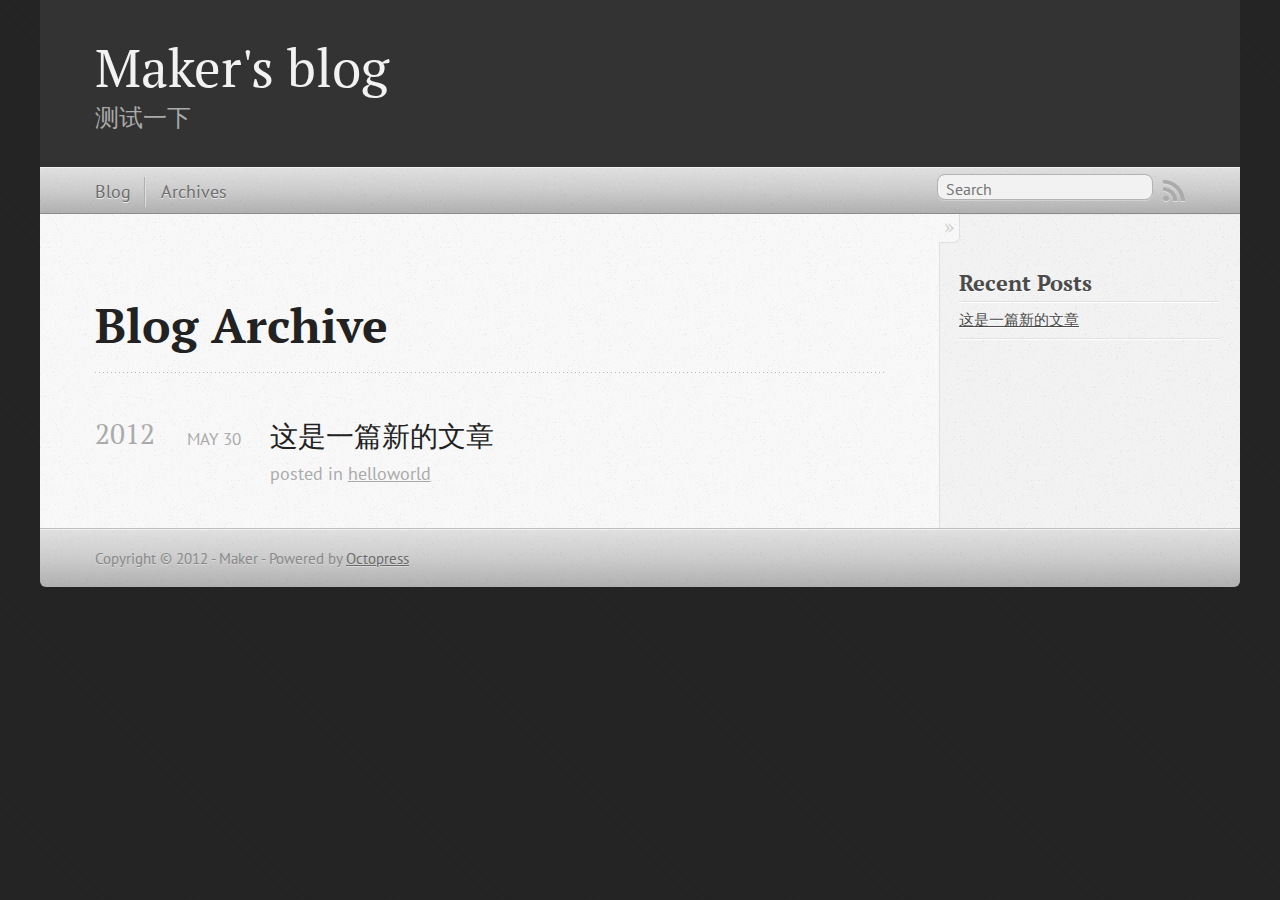
==== commit b0aac349: "Site updated at 2012-05-31 02:06:43 UTC" ====
--- a/blog/archives/index.html
+++ b/blog/archives/index.html
@@ -5,12 +5,12 @@
 <!--[if (gt IE 8)|(gt IEMobile 7)|!(IEMobile)|!(IE)]><!--><html class="no-js" lang="en"><!--<![endif]-->
 <head>
   <meta charset="utf-8">
-  <title>Blog Archive - My Octopress Blog</title>
-  <meta name="author" content="Your Name">
+  <title>Blog Archive - Maker's blog</title>
+  <meta name="author" content="Maker">
 
   
   <meta name="description" content=" Blog Archive 2012 这是一篇新的文章
-May 30 2012 posted in hello, world Recent Posts 这是一篇新的文章 ">
+May 30 2012 posted in helloworld Recent Posts 这是一篇新的文章 ">
   
 
   <!-- http://t.co/dKP3o1e -->
@@ -25,7 +25,7 @@
   <script src="/javascripts/modernizr-2.0.js"></script>
   <script src="/javascripts/ender.js"></script>
   <script src="/javascripts/octopress.js" type="text/javascript"></script>
-  <link href="/atom.xml" rel="alternate" title="My Octopress Blog" type="application/atom+xml">
+  <link href="/atom.xml" rel="alternate" title="Maker's blog" type="application/atom+xml">
   <!--Fonts from Google"s Web font directory at http://google.com/webfonts -->
 <link href="http://fonts.googleapis.com/css?family=PT+Serif:regular,italic,bold,bolditalic" rel="stylesheet" type="text/css">
 <link href="http://fonts.googleapis.com/css?family=PT+Sans:regular,italic,bold,bolditalic" rel="stylesheet" type="text/css">
@@ -36,9 +36,9 @@
 
 <body   >
   <header role="banner"><hgroup>
-  <h1><a href="/">My Octopress Blog</a></h1>
+  <h1><a href="/">Maker's blog</a></h1>
   
-    <h2>A blogging framework for hackers.</h2>
+    <h2>测试一下</h2>
   
 </hgroup>
 
@@ -84,7 +84,7 @@
 <time datetime="2012-05-30T17:50:00+08:00" pubdate><span class='month'>May</span> <span class='day'>30</span> <span class='year'>2012</span></time>
 
 <footer>
-  <span class="categories">posted in <a class='category' href='/blog/categories/hello/'>hello</a>, <a class='category' href='/blog/categories/world/'>world</a></span>
+  <span class="categories">posted in <a class='category' href='/blog/categories/helloworld/'>helloworld</a></span>
 </footer>
 
 
@@ -122,7 +122,7 @@
     </div>
   </div>
   <footer role="contentinfo"><p>
-  Copyright &copy; 2012 - Your Name -
+  Copyright &copy; 2012 - Maker -
   <span class="credit">Powered by <a href="http://octopress.org">Octopress</a></span>
 </p>
 
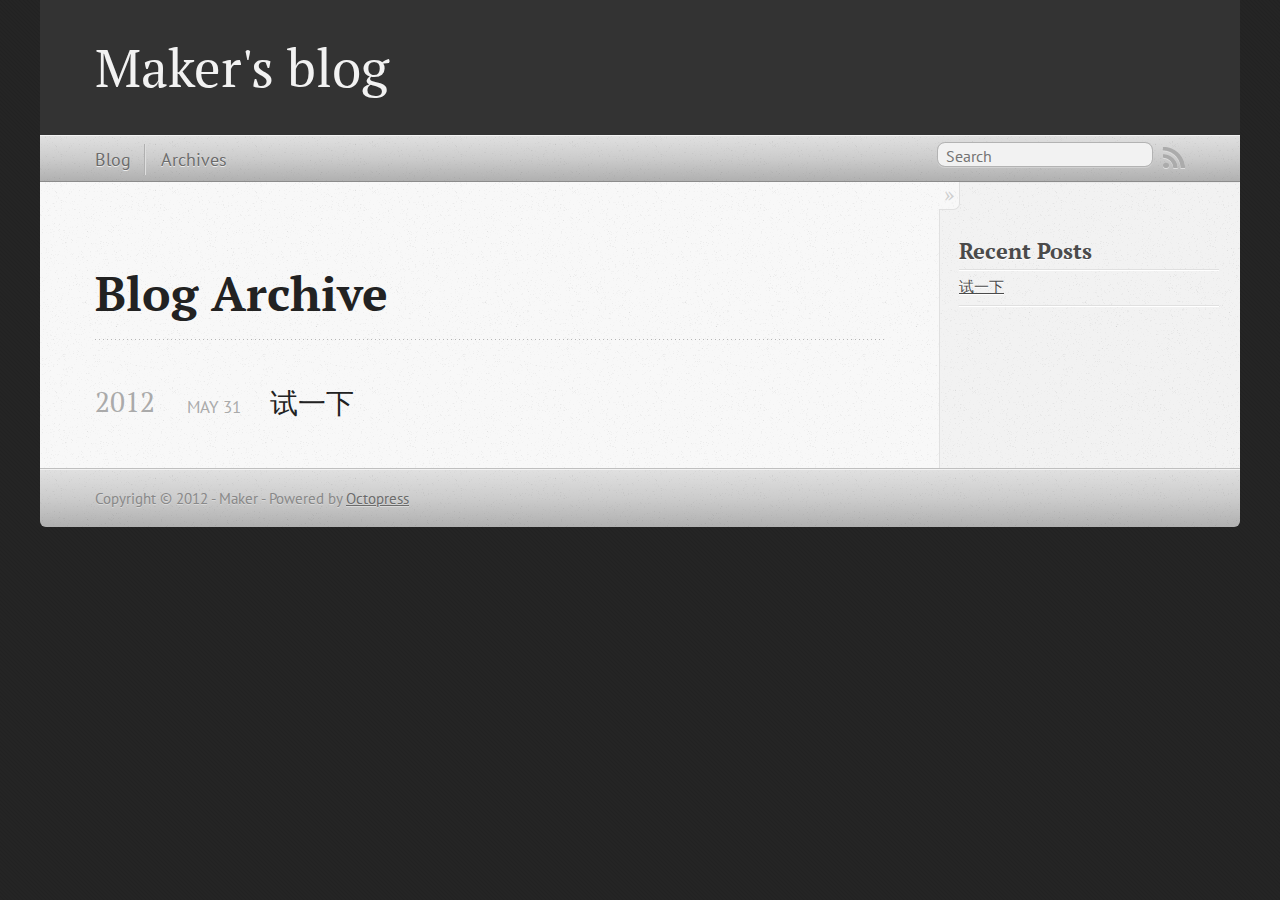
==== commit f3a7c644: "Site updated at 2012-05-31 02:42:09 UTC" ====
--- a/blog/archives/index.html
+++ b/blog/archives/index.html
@@ -9,8 +9,8 @@
   <meta name="author" content="Maker">
 
   
-  <meta name="description" content=" Blog Archive 2012 这是一篇新的文章
-May 30 2012 posted in helloworld Recent Posts 这是一篇新的文章 ">
+  <meta name="description" content=" Blog Archive 2012 试一下
+May 31 2012 Recent Posts 试一下 ">
   
 
   <!-- http://t.co/dKP3o1e -->
@@ -37,8 +37,6 @@
 <body   >
   <header role="banner"><hgroup>
   <h1><a href="/">Maker's blog</a></h1>
-  
-    <h2>测试一下</h2>
   
 </hgroup>
 
@@ -80,12 +78,8 @@
 
 <article>
   
-<h1><a href="/blog/2012/05/30/zhe-shi-%5B%3F%5D-pian-xin-de-wen-zhang/">这是一篇新的文章</a></h1>
-<time datetime="2012-05-30T17:50:00+08:00" pubdate><span class='month'>May</span> <span class='day'>30</span> <span class='year'>2012</span></time>
-
-<footer>
-  <span class="categories">posted in <a class='category' href='/blog/categories/helloworld/'>helloworld</a></span>
-</footer>
+<h1><a href="/blog/2012/05/31/shi-%5B%3F%5D-xia/">试一下</a></h1>
+<time datetime="2012-05-31T10:20:00+08:00" pubdate><span class='month'>May</span> <span class='day'>31</span> <span class='year'>2012</span></time>
 
 
 </article>
@@ -104,7 +98,7 @@
   <ul id="recent_posts">
     
       <li class="post">
-        <a href="/blog/2012/05/30/zhe-shi-%5B%3F%5D-pian-xin-de-wen-zhang/">这是一篇新的文章</a>
+        <a href="/blog/2012/05/31/shi-%5B%3F%5D-xia/">试一下</a>
       </li>
     
   </ul>
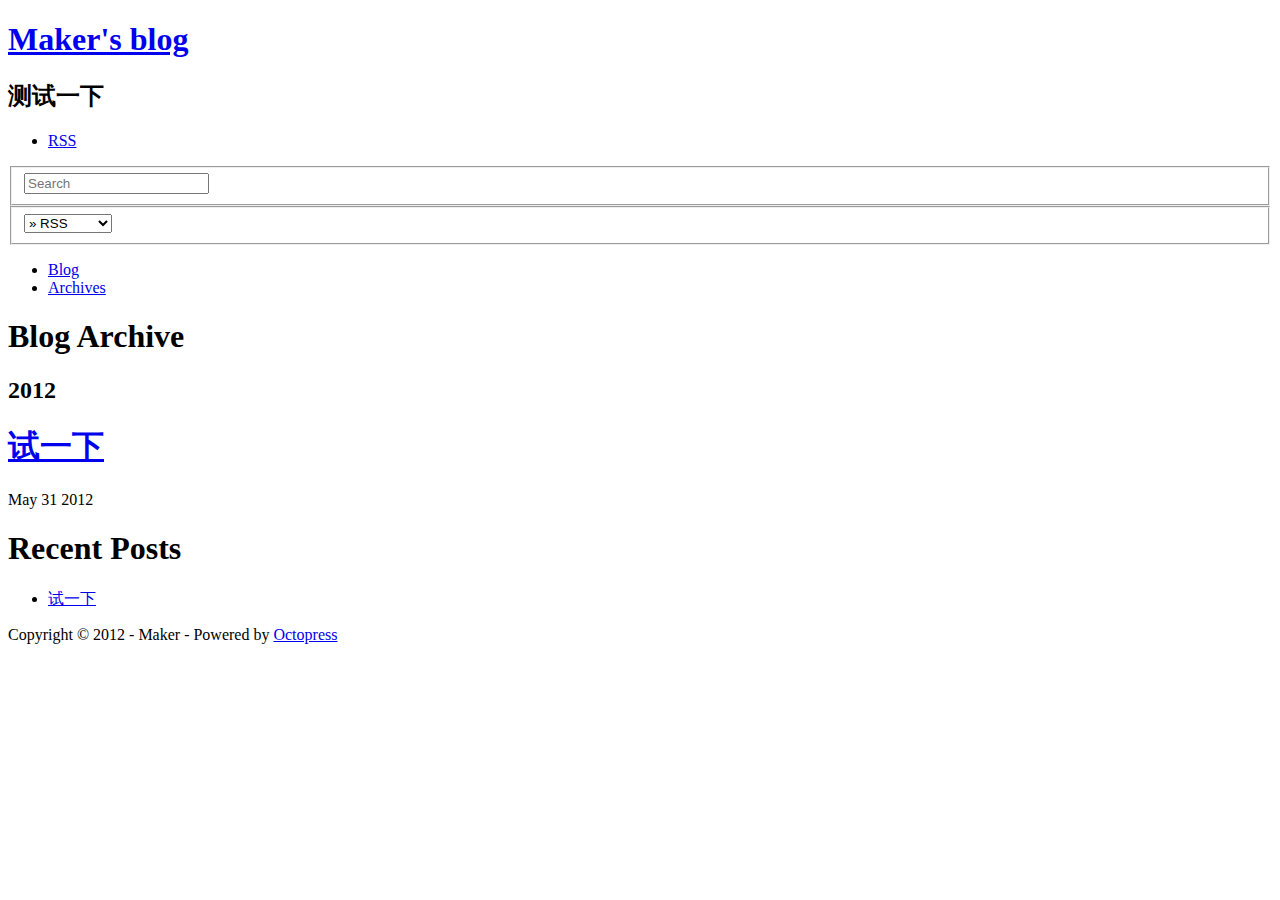
==== commit cb44ee73: "Site updated at 2012-05-31 04:04:04 UTC" ====
--- a/blog/archives/index.html
+++ b/blog/archives/index.html
@@ -37,6 +37,8 @@
 <body   >
   <header role="banner"><hgroup>
   <h1><a href="/">Maker's blog</a></h1>
+  
+    <h2>测试一下</h2>
   
 </hgroup>
 
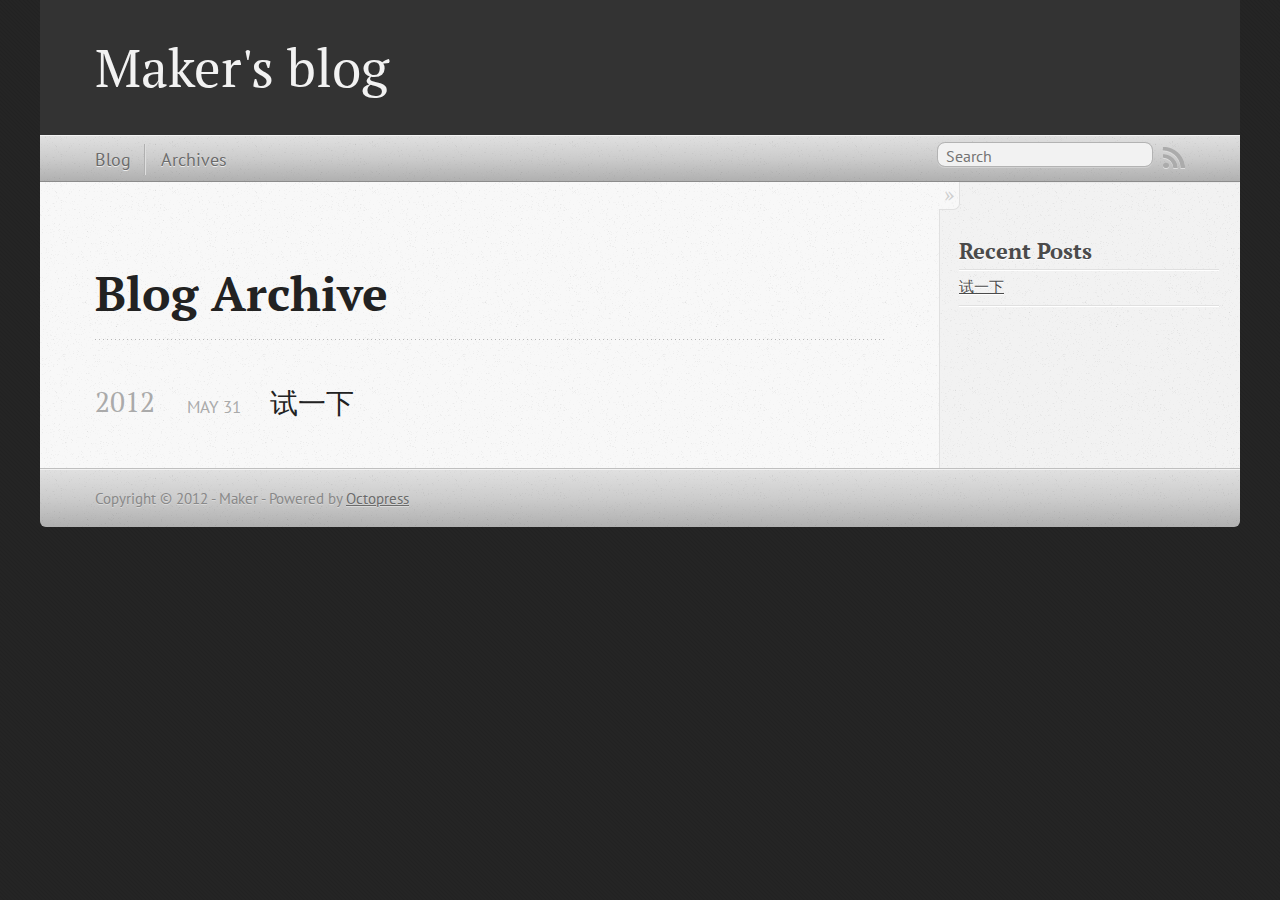
==== commit 7d849122: "Site updated at 2012-05-31 04:04:22 UTC" ====
--- a/blog/archives/index.html
+++ b/blog/archives/index.html
@@ -37,8 +37,6 @@
 <body   >
   <header role="banner"><hgroup>
   <h1><a href="/">Maker's blog</a></h1>
-  
-    <h2>测试一下</h2>
   
 </hgroup>
 
--- a/stylesheets/screen.css
+++ b/stylesheets/screen.css
@@ -0,0 +1 @@
+html,body,div,span,applet,object,iframe,h1,h2,h3,h4,h5,h6,p,blockquote,pre,a,abbr,acronym,address,big,cite,code,del,dfn,em,img,ins,kbd,q,s,samp,small,strike,strong,sub,sup,tt,var,b,u,i,center,dl,dt,dd,ol,ul,li,fieldset,form,label,legend,table,caption,tbody,tfoot,thead,tr,th,td,article,aside,canvas,details,embed,figure,figcaption,footer,header,hgroup,menu,nav,output,ruby,section,summary,time,mark,audio,video{margin:0;padding:0;border:0;font-size:100%;font:inherit;vertical-align:baseline}body{line-height:1}ol,ul{list-style:none}table{border-collapse:collapse;border-spacing:0}caption,th,td{text-align:left;font-weight:normal;vertical-align:middle}q,blockquote{quotes:none}q:before,q:after,blockquote:before,blockquote:after{content:"";content:none}a img{border:none}article,aside,details,figcaption,figure,footer,header,hgroup,menu,nav,section,summary{display:block}article,aside,details,figcaption,figure,footer,header,hgroup,menu,nav,section,summary{display:block}a{color:#1863a1}a:visited{color:#751590}a:focus{color:#0181eb}a:hover{color:#0181eb}a:active{color:#01579f}aside.sidebar a{color:#1863a1}aside.sidebar a:focus{color:#0181eb}aside.sidebar a:hover{color:#0181eb}aside.sidebar a:active{color:#01579f}a{-webkit-transition:color 0.3s;-moz-transition:color 0.3s;-ms-transition:color 0.3s;-o-transition:color 0.3s;transition:color 0.3s}html{background:#252525 url('/images/line-tile.png?1338371005') top left}body>div{background:#f2f2f2 url('/images/noise.png?1338371005') top left;border-bottom:1px solid #bfbfbf}body>div>div{background:#f8f8f8 url('/images/noise.png?1338371005') top left;border-right:1px solid #e0e0e0}.heading,body>header h1,h1,h2,h3,h4,h5,h6{font-family:"PT Serif","Georgia","Helvetica Neue",Arial,sans-serif}.sans,body>header h2,article header p.meta,article>footer,#content .blog-index footer,html .gist .gist-file .gist-meta,#blog-archives a.category,#blog-archives time,aside.sidebar section,body>footer{font-family:"PT Sans","Helvetica Neue",Arial,sans-serif}.serif,body,#content .blog-index a[rel=full-article]{font-family:"PT Serif",Georgia,Times,"Times New Roman",serif}.mono,pre,code,tt,p code,li code{font-family:Menlo,Monaco,"Andale Mono","lucida console","Courier New",monospace}body>header h1{font-size:2.2em;font-family:"PT Serif","Georgia","Helvetica Neue",Arial,sans-serif;font-weight:normal;line-height:1.2em;margin-bottom:0.6667em}body>header h2{font-family:"PT Serif","Georgia","Helvetica Neue",Arial,sans-serif}body{line-height:1.5em;color:#222}h1{font-size:2.2em;line-height:1.2em}@media only screen and (min-width: 992px){body{font-size:1.15em}h1{font-size:2.6em;line-height:1.2em}}h1,h2,h3,h4,h5,h6{text-rendering:optimizelegibility;margin-bottom:1em;font-weight:bold}h2,section h1{font-size:1.5em}h3,section h2,section section h1{font-size:1.3em}h4,section h3,section section h2,section section section h1{font-size:1em}h5,section h4,section section h3{font-size:.9em}h6,section h5,section section h4,section section section h3{font-size:.8em}p,blockquote,ul,ol{margin-bottom:1.5em}ul{list-style-type:disc}ul ul{list-style-type:circle;margin-bottom:0px}ul ul ul{list-style-type:square;margin-bottom:0px}ol{list-style-type:decimal}ol ol{list-style-type:lower-alpha;margin-bottom:0px}ol ol ol{list-style-type:lower-roman;margin-bottom:0px}ul,ul ul,ul ol,ol,ol ul,ol ol{margin-left:1.3em}strong{font-weight:bold}em{font-style:italic}sup,sub{font-size:0.8em;position:relative;display:inline-block}sup{top:-0.5em}sub{bottom:-0.5em}q{font-style:italic}q:before{content:"\201C"}q:after{content:"\201D"}em,dfn{font-style:italic}strong,dfn{font-weight:bold}del,s{text-decoration:line-through}abbr,acronym{border-bottom:1px dotted;cursor:help}sub,sup{line-height:0}hr{margin-bottom:0.2em}small{font-size:.8em}big{font-size:1.2em}blockquote{font-style:italic;position:relative;font-size:1.2em;line-height:1.5em;padding-left:1em;border-left:4px solid rgba(170,170,170,0.5)}blockquote cite{font-style:italic}blockquote cite a{color:#aaa !important;word-wrap:break-word}blockquote cite:before{content:'\2014';padding-right:.3em;padding-left:.3em;color:#aaa}@media only screen and (min-width: 992px){blockquote{padding-left:1.5em;border-left-width:4px}}.pullquote-right:before,.pullquote-left:before{padding:0;border:none;content:attr(data-pullquote);float:right;width:45%;margin:.5em 0 1em 1.5em;position:relative;top:7px;font-size:1.4em;line-height:1.45em}.pullquote-left:before{float:left;margin:.5em 1.5em 1em 0}.force-wrap,article a,aside.sidebar a{white-space:-moz-pre-wrap;white-space:-pre-wrap;white-space:-o-pre-wrap;white-space:pre-wrap;word-wrap:break-word}.group,body>header,body>nav,body>footer,body #content>article,body #content>div>article,body #content>div>section,body div.pagination,aside.sidebar,#main,#content,.sidebar{*zoom:1}.group:after,body>header:after,body>nav:after,body>footer:after,body #content>article:after,body #content>div>article:after,body #content>div>section:after,body div.pagination:after,aside.sidebar:after,#main:after,#content:after,.sidebar:after{content:"";display:table;clear:both}body{-webkit-text-size-adjust:none;max-width:1200px;position:relative;margin:0 auto}body>header,body>nav,body>footer,body #content>article,body #content>div>article,body #content>div>section{padding-left:18px;padding-right:18px}@media only screen and (min-width: 480px){body>header,body>nav,body>footer,body #content>article,body #content>div>article,body #content>div>section{padding-left:25px;padding-right:25px}}@media only screen and (min-width: 768px){body>header,body>nav,body>footer,body #content>article,body #content>div>article,body #content>div>section{padding-left:35px;padding-right:35px}}@media only screen and (min-width: 992px){body>header,body>nav,body>footer,body #content>article,body #content>div>article,body #content>div>section{padding-left:55px;padding-right:55px}}body div.pagination{margin-left:18px;margin-right:18px}@media only screen and (min-width: 480px){body div.pagination{margin-left:25px;margin-right:25px}}@media only screen and (min-width: 768px){body div.pagination{margin-left:35px;margin-right:35px}}@media only screen and (min-width: 992px){body div.pagination{margin-left:55px;margin-right:55px}}body>header{font-size:1em;padding-top:1.5em;padding-bottom:1.5em}#content{overflow:hidden}#content>div,#content>article{width:100%}aside.sidebar{float:none;padding:0 18px 1px;background-color:#f7f7f7;border-top:1px solid #e0e0e0}.flex-content,article img,article video,article .flash-video,aside.sidebar img{max-width:100%;height:auto}.basic-alignment.left,article img.left,article video.left,article .left.flash-video,aside.sidebar img.left{float:left;margin-right:1.5em}.basic-alignment.right,article img.right,article video.right,article .right.flash-video,aside.sidebar img.right{float:right;margin-left:1.5em}.basic-alignment.center,article img.center,article video.center,article .center.flash-video,aside.sidebar img.center{display:block;margin:0 auto 1.5em}.basic-alignment.left,article img.left,article video.left,article .left.flash-video,aside.sidebar img.left,.basic-alignment.right,article img.right,article video.right,article .right.flash-video,aside.sidebar img.right{margin-bottom:.8em}.toggle-sidebar,.no-sidebar .toggle-sidebar{display:none}@media only screen and (min-width: 750px){body.sidebar-footer aside.sidebar{float:none;width:auto;clear:left;margin:0;padding:0 35px 1px;background-color:#f7f7f7;border-top:1px solid #eaeaea}body.sidebar-footer aside.sidebar section.odd,body.sidebar-footer aside.sidebar section.even{float:left;width:48%}body.sidebar-footer aside.sidebar section.odd{margin-left:0}body.sidebar-footer aside.sidebar section.even{margin-left:4%}body.sidebar-footer aside.sidebar.thirds section{width:30%;margin-left:5%}body.sidebar-footer aside.sidebar.thirds section.first{margin-left:0;clear:both}}body.sidebar-footer #content{margin-right:0px}body.sidebar-footer .toggle-sidebar{display:none}@media only screen and (min-width: 550px){body>header{font-size:1em}}@media only screen and (min-width: 750px){aside.sidebar{float:none;width:auto;clear:left;margin:0;padding:0 35px 1px;background-color:#f7f7f7;border-top:1px solid #eaeaea}aside.sidebar section.odd,aside.sidebar section.even{float:left;width:48%}aside.sidebar section.odd{margin-left:0}aside.sidebar section.even{margin-left:4%}aside.sidebar.thirds section{width:30%;margin-left:5%}aside.sidebar.thirds section.first{margin-left:0;clear:both}}@media only screen and (min-width: 768px){body{-webkit-text-size-adjust:auto}body>header{font-size:1.2em}#main{padding:0;margin:0 auto}#content{overflow:visible;margin-right:240px;position:relative}.no-sidebar #content{margin-right:0;border-right:0}.collapse-sidebar #content{margin-right:20px}#content>div,#content>article{padding-top:17.5px;padding-bottom:17.5px;float:left}aside.sidebar{width:210px;padding:0 15px 15px;background:none;clear:none;float:left;margin:0 -100% 0 0}aside.sidebar section{width:auto;margin-left:0}aside.sidebar section.odd,aside.sidebar section.even{float:none;width:auto;margin-left:0}.collapse-sidebar aside.sidebar{float:none;width:auto;clear:left;margin:0;padding:0 35px 1px;background-color:#f7f7f7;border-top:1px solid #eaeaea}.collapse-sidebar aside.sidebar section.odd,.collapse-sidebar aside.sidebar section.even{float:left;width:48%}.collapse-sidebar aside.sidebar section.odd{margin-left:0}.collapse-sidebar aside.sidebar section.even{margin-left:4%}.collapse-sidebar aside.sidebar.thirds section{width:30%;margin-left:5%}.collapse-sidebar aside.sidebar.thirds section.first{margin-left:0;clear:both}}@media only screen and (min-width: 992px){body>header{font-size:1.3em}#content{margin-right:300px}#content>div,#content>article{padding-top:27.5px;padding-bottom:27.5px}aside.sidebar{width:260px;padding:1.2em 20px 20px}.collapse-sidebar aside.sidebar{padding-left:55px;padding-right:55px}}@media only screen and (min-width: 768px){ul,ol{margin-left:0}}body>header{background:#333}body>header h1{display:inline-block;margin:0}body>header h1 a,body>header h1 a:visited,body>header h1 a:hover{color:#f2f2f2;text-decoration:none}body>header h2{margin:.2em 0 0;font-size:1em;color:#aaa;font-weight:normal}body>nav{position:relative;background-color:#ccc;background:url('/images/noise.png?1338371005'),-webkit-gradient(linear, 50% 0%, 50% 100%, color-stop(0%, #e0e0e0), color-stop(50%, #cccccc), color-stop(100%, #b0b0b0));background:url('/images/noise.png?1338371005'),-webkit-linear-gradient(#e0e0e0,#cccccc,#b0b0b0);background:url('/images/noise.png?1338371005'),-moz-linear-gradient(#e0e0e0,#cccccc,#b0b0b0);background:url('/images/noise.png?1338371005'),-o-linear-gradient(#e0e0e0,#cccccc,#b0b0b0);background:url('/images/noise.png?1338371005'),-ms-linear-gradient(#e0e0e0,#cccccc,#b0b0b0);background:url('/images/noise.png?1338371005'),linear-gradient(#e0e0e0,#cccccc,#b0b0b0);border-top:1px solid #f2f2f2;border-bottom:1px solid #8c8c8c;padding-top:.35em;padding-bottom:.35em}body>nav form{-webkit-background-clip:padding;-moz-background-clip:padding;background-clip:padding-box;margin:0;padding:0}body>nav form .search{padding:.3em .5em 0;font-size:.85em;font-family:"PT Sans","Helvetica Neue",Arial,sans-serif;line-height:1.1em;width:95%;-webkit-border-radius:0.5em;-moz-border-radius:0.5em;-ms-border-radius:0.5em;-o-border-radius:0.5em;border-radius:0.5em;-webkit-background-clip:padding;-moz-background-clip:padding;background-clip:padding-box;-webkit-box-shadow:#d1d1d1 0 1px;-moz-box-shadow:#d1d1d1 0 1px;box-shadow:#d1d1d1 0 1px;background-color:#f2f2f2;border:1px solid #b3b3b3;color:#888}body>nav form .search:focus{color:#444;border-color:#80b1df;-webkit-box-shadow:#80b1df 0 0 4px,#80b1df 0 0 3px inset;-moz-box-shadow:#80b1df 0 0 4px,#80b1df 0 0 3px inset;box-shadow:#80b1df 0 0 4px,#80b1df 0 0 3px inset;background-color:#fff;outline:none}body>nav fieldset[role=search]{float:right;width:48%}body>nav fieldset.mobile-nav{float:left;width:48%}body>nav fieldset.mobile-nav select{width:100%;font-size:.8em;border:1px solid #888}body>nav ul{display:none}@media only screen and (min-width: 550px){body>nav{font-size:.9em}body>nav ul{margin:0;padding:0;border:0;overflow:hidden;*zoom:1;float:left;display:block;padding-top:.15em}body>nav ul li{list-style-image:none;list-style-type:none;margin-left:0;white-space:nowrap;display:inline;float:left;padding-left:0;padding-right:0}body>nav ul li:first-child,body>nav ul li.first{padding-left:0}body>nav ul li:last-child{padding-right:0}body>nav ul li.last{padding-right:0}body>nav ul.subscription{margin-left:.8em;float:right}body>nav ul.subscription li:last-child a{padding-right:0}body>nav ul li{margin:0}body>nav a{color:#6b6b6b;font-family:"PT Sans","Helvetica Neue",Arial,sans-serif;text-shadow:#ebebeb 0 1px;float:left;text-decoration:none;font-size:1.1em;padding:.1em 0;line-height:1.5em}body>nav a:visited{color:#6b6b6b}body>nav a:hover{color:#2b2b2b}body>nav li+li{border-left:1px solid #b0b0b0;margin-left:.8em}body>nav li+li a{padding-left:.8em;border-left:1px solid #dedede}body>nav form{float:right;text-align:left;padding-left:.8em;width:175px}body>nav form .search{width:93%;font-size:.95em;line-height:1.2em}body>nav ul[data-subscription$=email]+form{width:97px}body>nav ul[data-subscription$=email]+form .search{width:91%}body>nav fieldset.mobile-nav{display:none}body>nav fieldset[role=search]{width:99%}}@media only screen and (min-width: 992px){body>nav form{width:215px}body>nav ul[data-subscription$=email]+form{width:147px}}.no-placeholder body>nav .search{background:#f2f2f2 url('/images/search.png?1338371005') 0.3em 0.25em no-repeat;text-indent:1.3em}@media only screen and (min-width: 550px){.maskImage body>nav ul[data-subscription$=email]+form{width:123px}}@media only screen and (min-width: 992px){.maskImage body>nav ul[data-subscription$=email]+form{width:173px}}.maskImage ul.subscription{position:relative;top:.2em}.maskImage ul.subscription li,.maskImage ul.subscription a{border:0;padding:0}.maskImage a[rel=subscribe-rss]{position:relative;top:0px;text-indent:-999999em;background-color:#dedede;border:0;padding:0}.maskImage a[rel=subscribe-rss],.maskImage a[rel=subscribe-rss]:after{-webkit-mask-image:url('/images/rss.png?1338371005');-moz-mask-image:url('/images/rss.png?1338371005');-ms-mask-image:url('/images/rss.png?1338371005');-o-mask-image:url('/images/rss.png?1338371005');mask-image:url('/images/rss.png?1338371005');-webkit-mask-repeat:no-repeat;-moz-mask-repeat:no-repeat;-ms-mask-repeat:no-repeat;-o-mask-repeat:no-repeat;mask-repeat:no-repeat;width:22px;height:22px}.maskImage a[rel=subscribe-rss]:after{content:"";position:absolute;top:-1px;left:0;background-color:#ababab}.maskImage a[rel=subscribe-rss]:hover:after{background-color:#9e9e9e}.maskImage a[rel=subscribe-email]{position:relative;top:0px;text-indent:-999999em;background-color:#dedede;border:0;padding:0}.maskImage a[rel=subscribe-email],.maskImage a[rel=subscribe-email]:after{-webkit-mask-image:url('/images/email.png?1338371005');-moz-mask-image:url('/images/email.png?1338371005');-ms-mask-image:url('/images/email.png?1338371005');-o-mask-image:url('/images/email.png?1338371005');mask-image:url('/images/email.png?1338371005');-webkit-mask-repeat:no-repeat;-moz-mask-repeat:no-repeat;-ms-mask-repeat:no-repeat;-o-mask-repeat:no-repeat;mask-repeat:no-repeat;width:28px;height:22px}.maskImage a[rel=subscribe-email]:after{content:"";position:absolute;top:-1px;left:0;background-color:#ababab}.maskImage a[rel=subscribe-email]:hover:after{background-color:#9e9e9e}article{padding-top:1em}article header{position:relative;padding-top:2em;padding-bottom:1em;margin-bottom:1em;background:url('[data-uri]') bottom left repeat-x}article header h1{margin:0}article header h1 a{text-decoration:none}article header h1 a:hover{text-decoration:underline}article header p{font-size:.9em;color:#aaa;margin:0}article header p.meta{text-transform:uppercase;position:absolute;top:0}@media only screen and (min-width: 768px){article header{margin-bottom:1.5em;padding-bottom:1em;background:url('[data-uri]') bottom left repeat-x}}article h2{padding-top:0.8em;background:url('[data-uri]') top left repeat-x}.entry-content article h2:first-child,article header+h2{padding-top:0}article h2:first-child,article header+h2{background:none}article .feature{padding-top:.5em;margin-bottom:1em;padding-bottom:1em;background:url('[data-uri]') bottom left repeat-x;font-size:2.0em;font-style:italic;line-height:1.3em}article img,article video,article .flash-video{-webkit-border-radius:0.3em;-moz-border-radius:0.3em;-ms-border-radius:0.3em;-o-border-radius:0.3em;border-radius:0.3em;-webkit-box-shadow:rgba(0,0,0,0.15) 0 1px 4px;-moz-box-shadow:rgba(0,0,0,0.15) 0 1px 4px;box-shadow:rgba(0,0,0,0.15) 0 1px 4px;-webkit-box-sizing:border-box;-moz-box-sizing:border-box;box-sizing:border-box;border:#fff 0.5em solid}article video,article .flash-video{margin:0 auto 1.5em}article video{display:block;width:100%}article .flash-video>div{position:relative;display:block;padding-bottom:56.25%;padding-top:1px;height:0;overflow:hidden}article .flash-video>div iframe,article .flash-video>div object,article .flash-video>div embed{position:absolute;top:0;left:0;width:100%;height:100%}article>footer{padding-bottom:2.5em;margin-top:2em}article>footer p.meta{margin-bottom:.8em;font-size:.85em;clear:both;overflow:hidden}.blog-index article+article{background:url('[data-uri]') top left repeat-x}#content .blog-index{padding-top:0;padding-bottom:0}#content .blog-index article{padding-top:2em}#content .blog-index article header{background:none;padding-bottom:0}#content .blog-index article h1{font-size:2.2em}#content .blog-index article h1 a{color:inherit}#content .blog-index article h1 a:hover{color:#0181eb}#content .blog-index a[rel=full-article]{background:#ebebeb;display:inline-block;padding:.4em .8em;margin-right:.5em;text-decoration:none;color:#666;-webkit-transition:background-color 0.5s;-moz-transition:background-color 0.5s;-ms-transition:background-color 0.5s;-o-transition:background-color 0.5s;transition:background-color 0.5s}#content .blog-index a[rel=full-article]:hover{background:#0181eb;text-shadow:none;color:#f8f8f8}#content .blog-index footer{margin-top:1em}.separator,article>footer .byline+time:before,article>footer time+time:before,article>footer .comments:before,article>footer .byline ~ .categories:before{content:"\2022 ";padding:0 .4em 0 .2em;display:inline-block}#content div.pagination{text-align:center;font-size:.95em;position:relative;background:url('[data-uri]') top left repeat-x;padding-top:1.5em;padding-bottom:1.5em}#content div.pagination a{text-decoration:none;color:#aaa}#content div.pagination a.prev{position:absolute;left:0}#content div.pagination a.next{position:absolute;right:0}#content div.pagination a:hover{color:#0181eb}#content div.pagination a[href*=archive]:before,#content div.pagination a[href*=archive]:after{content:'\2014';padding:0 .3em}p.meta+.sharing{padding-top:1em;padding-left:0;background:url('[data-uri]') top left repeat-x}#fb-root{display:none}.highlight,html .gist .gist-file .gist-syntax .gist-highlight{border:1px solid #05232b !important}.highlight table td.code,html .gist .gist-file .gist-syntax .gist-highlight table td.code{width:100%}.highlight .line-numbers,html .gist .gist-file .gist-syntax .gist-highlight .line-numbers{text-align:right;font-size:13px;line-height:1.45em;background:#073642 url('/images/noise.png?1338371005') top left !important;border-right:1px solid #00232c !important;-webkit-box-shadow:#083e4b -1px 0 inset;-moz-box-shadow:#083e4b -1px 0 inset;box-shadow:#083e4b -1px 0 inset;text-shadow:#021014 0 -1px;padding:.8em !important;-webkit-border-radius:0;-moz-border-radius:0;-ms-border-radius:0;-o-border-radius:0;border-radius:0}.highlight .line-numbers span,html .gist .gist-file .gist-syntax .gist-highlight .line-numbers span{color:#586e75 !important}figure.code,.gist-file,pre{-webkit-box-shadow:rgba(0,0,0,0.06) 0 0 10px;-moz-box-shadow:rgba(0,0,0,0.06) 0 0 10px;box-shadow:rgba(0,0,0,0.06) 0 0 10px}figure.code .highlight pre,.gist-file .highlight pre,pre .highlight pre{-webkit-box-shadow:none;-moz-box-shadow:none;box-shadow:none}html .gist .gist-file{margin-bottom:1.8em;position:relative;border:none;padding-top:26px !important}html .gist .gist-file .gist-syntax{border-bottom:0 !important;background:none !important}html .gist .gist-file .gist-syntax .gist-highlight{background:#002b36 !important}html .gist .gist-file .gist-meta{padding:.6em 0.8em;border:1px solid #083e4b !important;color:#586e75;font-size:.7em !important;background:#073642 url('/images/noise.png?1338371005') top left;line-height:1.5em}html .gist .gist-file .gist-meta a{color:#75878b !important;text-decoration:none}html .gist .gist-file .gist-meta a:hover{text-decoration:underline}html .gist .gist-file .gist-meta a:hover{color:#93a1a1 !important}html .gist .gist-file .gist-meta a[href*='#file']{position:absolute;top:0;left:0;right:-10px;color:#474747 !important}html .gist .gist-file .gist-meta a[href*='#file']:hover{color:#1863a1 !important}html .gist .gist-file .gist-meta a[href*=raw]{top:.4em}pre{background:#002b36 url('/images/noise.png?1338371005') top left;-webkit-border-radius:0.4em;-moz-border-radius:0.4em;-ms-border-radius:0.4em;-o-border-radius:0.4em;border-radius:0.4em;border:1px solid #05232b;line-height:1.45em;font-size:13px;margin-bottom:2.1em;padding:.8em 1em;color:#93a1a1;overflow:auto}h3.filename+pre{-moz-border-radius-topleft:0px;-webkit-border-top-left-radius:0px;-ms-border-top-left-radius:0px;-o-border-top-left-radius:0px;border-top-left-radius:0px;-moz-border-radius-topright:0px;-webkit-border-top-right-radius:0px;-ms-border-top-right-radius:0px;-o-border-top-right-radius:0px;border-top-right-radius:0px}p code,li code{display:inline-block;white-space:no-wrap;background:#fff;font-size:.8em;line-height:1.5em;color:#555;border:1px solid #ddd;-webkit-border-radius:0.4em;-moz-border-radius:0.4em;-ms-border-radius:0.4em;-o-border-radius:0.4em;border-radius:0.4em;padding:0 .3em;margin:-1px 0}p pre code,li pre code{font-size:1em !important;background:none;border:none}.pre-code,html .gist .gist-file .gist-syntax .gist-highlight pre,.highlight code{font-family:Menlo,Monaco,"Andale Mono","lucida console","Courier New",monospace !important;overflow:scroll;overflow-y:hidden;display:block;padding:.8em !important;overflow-x:auto;line-height:1.45em;background:#002b36 url('/images/noise.png?1338371005') top left !important;color:#93a1a1 !important}.pre-code *::-moz-selection,html .gist .gist-file .gist-syntax .gist-highlight pre *::-moz-selection,.highlight code *::-moz-selection{background:#386774;color:inherit;text-shadow:#002b36 0 1px}.pre-code *::-webkit-selection,html .gist .gist-file .gist-syntax .gist-highlight pre *::-webkit-selection,.highlight code *::-webkit-selection{background:#386774;color:inherit;text-shadow:#002b36 0 1px}.pre-code *::selection,html .gist .gist-file .gist-syntax .gist-highlight pre *::selection,.highlight code *::selection{background:#386774;color:inherit;text-shadow:#002b36 0 1px}.pre-code span,html .gist .gist-file .gist-syntax .gist-highlight pre span,.highlight code span{color:#93a1a1 !important}.pre-code span,html .gist .gist-file .gist-syntax .gist-highlight pre span,.highlight code span{font-style:normal !important;font-weight:normal !important}.pre-code .c,html .gist .gist-file .gist-syntax .gist-highlight pre .c,.highlight code .c{color:#586e75 !important;font-style:italic !important}.pre-code .cm,html .gist .gist-file .gist-syntax .gist-highlight pre .cm,.highlight code .cm{color:#586e75 !important;font-style:italic !important}.pre-code .cp,html .gist .gist-file .gist-syntax .gist-highlight pre .cp,.highlight code .cp{color:#586e75 !important;font-style:italic !important}.pre-code .c1,html .gist .gist-file .gist-syntax .gist-highlight pre .c1,.highlight code .c1{color:#586e75 !important;font-style:italic !important}.pre-code .cs,html .gist .gist-file .gist-syntax .gist-highlight pre .cs,.highlight code .cs{color:#586e75 !important;font-weight:bold !important;font-style:italic !important}.pre-code .err,html .gist .gist-file .gist-syntax .gist-highlight pre .err,.highlight code .err{color:#dc322f !important;background:none !important}.pre-code .k,html .gist .gist-file .gist-syntax .gist-highlight pre .k,.highlight code .k{color:#cb4b16 !important}.pre-code .o,html .gist .gist-file .gist-syntax .gist-highlight pre .o,.highlight code .o{color:#93a1a1 !important;font-weight:bold !important}.pre-code .p,html .gist .gist-file .gist-syntax .gist-highlight pre .p,.highlight code .p{color:#93a1a1 !important}.pre-code .ow,html .gist .gist-file .gist-syntax .gist-highlight pre .ow,.highlight code .ow{color:#2aa198 !important;font-weight:bold !important}.pre-code .gd,html .gist .gist-file .gist-syntax .gist-highlight pre .gd,.highlight code .gd{color:#93a1a1 !important;background-color:#372c34 !important;display:inline-block}.pre-code .gd .x,html .gist .gist-file .gist-syntax .gist-highlight pre .gd .x,.highlight code .gd .x{color:#93a1a1 !important;background-color:#4d2d33 !important;display:inline-block}.pre-code .ge,html .gist .gist-file .gist-syntax .gist-highlight pre .ge,.highlight code .ge{color:#93a1a1 !important;font-style:italic !important}.pre-code .gh,html .gist .gist-file .gist-syntax .gist-highlight pre .gh,.highlight code .gh{color:#586e75 !important}.pre-code .gi,html .gist .gist-file .gist-syntax .gist-highlight pre .gi,.highlight code .gi{color:#93a1a1 !important;background-color:#1a412b !important;display:inline-block}.pre-code .gi .x,html .gist .gist-file .gist-syntax .gist-highlight pre .gi .x,.highlight code .gi .x{color:#93a1a1 !important;background-color:#355720 !important;display:inline-block}.pre-code .gs,html .gist .gist-file .gist-syntax .gist-highlight pre .gs,.highlight code .gs{color:#93a1a1 !important;font-weight:bold !important}.pre-code .gu,html .gist .gist-file .gist-syntax .gist-highlight pre .gu,.highlight code .gu{color:#6c71c4 !important}.pre-code .kc,html .gist .gist-file .gist-syntax .gist-highlight pre .kc,.highlight code .kc{color:#859900 !important;font-weight:bold !important}.pre-code .kd,html .gist .gist-file .gist-syntax .gist-highlight pre .kd,.highlight code .kd{color:#268bd2 !important}.pre-code .kp,html .gist .gist-file .gist-syntax .gist-highlight pre .kp,.highlight code .kp{color:#cb4b16 !important;font-weight:bold !important}.pre-code .kr,html .gist .gist-file .gist-syntax .gist-highlight pre .kr,.highlight code .kr{color:#d33682 !important;font-weight:bold !important}.pre-code .kt,html .gist .gist-file .gist-syntax .gist-highlight pre .kt,.highlight code .kt{color:#2aa198 !important}.pre-code .n,html .gist .gist-file .gist-syntax .gist-highlight pre .n,.highlight code .n{color:#268bd2 !important}.pre-code .na,html .gist .gist-file .gist-syntax .gist-highlight pre .na,.highlight code .na{color:#268bd2 !important}.pre-code .nb,html .gist .gist-file .gist-syntax .gist-highlight pre .nb,.highlight code .nb{color:#859900 !important}.pre-code .nc,html .gist .gist-file .gist-syntax .gist-highlight pre .nc,.highlight code .nc{color:#d33682 !important}.pre-code .no,html .gist .gist-file .gist-syntax .gist-highlight pre .no,.highlight code .no{color:#b58900 !important}.pre-code .nl,html .gist .gist-file .gist-syntax .gist-highlight pre .nl,.highlight code .nl{color:#859900 !important}.pre-code .ne,html .gist .gist-file .gist-syntax .gist-highlight pre .ne,.highlight code .ne{color:#268bd2 !important;font-weight:bold !important}.pre-code .nf,html .gist .gist-file .gist-syntax .gist-highlight pre .nf,.highlight code .nf{color:#268bd2 !important;font-weight:bold !important}.pre-code .nn,html .gist .gist-file .gist-syntax .gist-highlight pre .nn,.highlight code .nn{color:#b58900 !important}.pre-code .nt,html .gist .gist-file .gist-syntax .gist-highlight pre .nt,.highlight code .nt{color:#268bd2 !important;font-weight:bold !important}.pre-code .nx,html .gist .gist-file .gist-syntax .gist-highlight pre .nx,.highlight code .nx{color:#b58900 !important}.pre-code .vg,html .gist .gist-file .gist-syntax .gist-highlight pre .vg,.highlight code .vg{color:#268bd2 !important}.pre-code .vi,html .gist .gist-file .gist-syntax .gist-highlight pre .vi,.highlight code .vi{color:#268bd2 !important}.pre-code .nv,html .gist .gist-file .gist-syntax .gist-highlight pre .nv,.highlight code .nv{color:#268bd2 !important}.pre-code .mf,html .gist .gist-file .gist-syntax .gist-highlight pre .mf,.highlight code .mf{color:#2aa198 !important}.pre-code .m,html .gist .gist-file .gist-syntax .gist-highlight pre .m,.highlight code .m{color:#2aa198 !important}.pre-code .mh,html .gist .gist-file .gist-syntax .gist-highlight pre .mh,.highlight code .mh{color:#2aa198 !important}.pre-code .mi,html .gist .gist-file .gist-syntax .gist-highlight pre .mi,.highlight code .mi{color:#2aa198 !important}.pre-code .s,html .gist .gist-file .gist-syntax .gist-highlight pre .s,.highlight code .s{color:#2aa198 !important}.pre-code .sd,html .gist .gist-file .gist-syntax .gist-highlight pre .sd,.highlight code .sd{color:#2aa198 !important}.pre-code .s2,html .gist .gist-file .gist-syntax .gist-highlight pre .s2,.highlight code .s2{color:#2aa198 !important}.pre-code .se,html .gist .gist-file .gist-syntax .gist-highlight pre .se,.highlight code .se{color:#dc322f !important}.pre-code .si,html .gist .gist-file .gist-syntax .gist-highlight pre .si,.highlight code .si{color:#268bd2 !important}.pre-code .sr,html .gist .gist-file .gist-syntax .gist-highlight pre .sr,.highlight code .sr{color:#2aa198 !important}.pre-code .s1,html .gist .gist-file .gist-syntax .gist-highlight pre .s1,.highlight code .s1{color:#2aa198 !important}.pre-code div .gd,html .gist .gist-file .gist-syntax .gist-highlight pre div .gd,.highlight code div .gd,.pre-code div .gd .x,html .gist .gist-file .gist-syntax .gist-highlight pre div .gd .x,.highlight code div .gd .x,.pre-code div .gi,html .gist .gist-file .gist-syntax .gist-highlight pre div .gi,.highlight code div .gi,.pre-code div .gi .x,html .gist .gist-file .gist-syntax .gist-highlight pre div .gi .x,.highlight code div .gi .x{display:inline-block;width:100%}.highlight,.gist-highlight{margin-bottom:1.8em;background:#002b36;overflow-y:hidden;overflow-x:auto}.highlight pre,.gist-highlight pre{background:none;-webkit-border-radius:none;-moz-border-radius:none;-ms-border-radius:none;-o-border-radius:none;border-radius:none;border:none;padding:0;margin-bottom:0}pre::-webkit-scrollbar,.highlight::-webkit-scrollbar,.gist-highlight::-webkit-scrollbar{height:.5em;background:rgba(255,255,255,0.15)}pre::-webkit-scrollbar-thumb:horizontal,.highlight::-webkit-scrollbar-thumb:horizontal,.gist-highlight::-webkit-scrollbar-thumb:horizontal{background:rgba(255,255,255,0.2);-webkit-border-radius:4px;border-radius:4px}.highlight code{background:#000}figure.code{background:none;padding:0;border:0;margin-bottom:1.5em}figure.code pre{margin-bottom:0}figure.code figcaption{position:relative}figure.code .highlight{margin-bottom:0}.code-title,html .gist .gist-file .gist-meta a[href*='#file'],h3.filename,figure.code figcaption{text-align:center;font-size:13px;line-height:2em;text-shadow:#cbcccc 0 1px 0;color:#474747;font-weight:normal;margin-bottom:0;-moz-border-radius-topleft:5px;-webkit-border-top-left-radius:5px;-ms-border-top-left-radius:5px;-o-border-top-left-radius:5px;border-top-left-radius:5px;-moz-border-radius-topright:5px;-webkit-border-top-right-radius:5px;-ms-border-top-right-radius:5px;-o-border-top-right-radius:5px;border-top-right-radius:5px;font-family:"Helvetica Neue", Arial, "Lucida Grande", "Lucida Sans Unicode", Lucida, sans-serif;background:#aaa url('/images/code_bg.png?1338371005') top repeat-x;border:1px solid #565656;border-top-color:#cbcbcb;border-left-color:#a5a5a5;border-right-color:#a5a5a5;border-bottom:0}.download-source,html .gist .gist-file .gist-meta a[href*=raw],figure.code figcaption a{position:absolute;right:.8em;text-decoration:none;color:#666 !important;z-index:1;font-size:13px;text-shadow:#cbcccc 0 1px 0;padding-left:3em}.download-source:hover,html .gist .gist-file .gist-meta a[href*=raw]:hover,figure.code figcaption a:hover{text-decoration:underline}#archive #content>div,#archive #content>div>article{padding-top:0}#blog-archives{color:#aaa}#blog-archives article{padding:1em 0 1em;position:relative;background:url('[data-uri]') bottom left repeat-x}#blog-archives article:last-child{background:none}#blog-archives article footer{padding:0;margin:0}#blog-archives h1{color:#222;margin-bottom:.3em}#blog-archives h2{display:none}#blog-archives h1{font-size:1.5em}#blog-archives h1 a{text-decoration:none;color:inherit;font-weight:normal;display:inline-block}#blog-archives h1 a:hover{text-decoration:underline}#blog-archives h1 a:hover{color:#0181eb}#blog-archives a.category,#blog-archives time{color:#aaa}#blog-archives .entry-content{display:none}#blog-archives time{font-size:.9em;line-height:1.2em}#blog-archives time .month,#blog-archives time .day{display:inline-block}#blog-archives time .month{text-transform:uppercase}#blog-archives p{margin-bottom:1em}#blog-archives a,#blog-archives .entry-content a{color:inherit}#blog-archives a:hover,#blog-archives .entry-content a:hover{color:#0181eb}#blog-archives a:hover{color:#0181eb}@media only screen and (min-width: 550px){#blog-archives article{margin-left:5em}#blog-archives h2{margin-bottom:.3em;font-weight:normal;display:inline-block;position:relative;top:-1px;float:left}#blog-archives h2:first-child{padding-top:.75em}#blog-archives time{position:absolute;text-align:right;left:0em;top:1.8em}#blog-archives .year{display:none}#blog-archives article{padding-left:4.5em;padding-bottom:.7em}#blog-archives a.category{line-height:1.1em}}#content>.category article{margin-left:0;padding-left:6.8em}#content>.category .year{display:inline}.side-shadow-border,aside.sidebar section h1,aside.sidebar li{-webkit-box-shadow:#fff 0 1px;-moz-box-shadow:#fff 0 1px;box-shadow:#fff 0 1px}aside.sidebar{overflow:hidden;color:#4b4b4b;text-shadow:#fff 0 1px}aside.sidebar section{font-size:.8em;line-height:1.4em;margin-bottom:1.5em}aside.sidebar section h1{margin:1.5em 0 0;padding-bottom:.2em;border-bottom:1px solid #e0e0e0}aside.sidebar section h1+p{padding-top:.4em}aside.sidebar img{-webkit-border-radius:0.3em;-moz-border-radius:0.3em;-ms-border-radius:0.3em;-o-border-radius:0.3em;border-radius:0.3em;-webkit-box-shadow:rgba(0,0,0,0.15) 0 1px 4px;-moz-box-shadow:rgba(0,0,0,0.15) 0 1px 4px;box-shadow:rgba(0,0,0,0.15) 0 1px 4px;-webkit-box-sizing:border-box;-moz-box-sizing:border-box;box-sizing:border-box;border:#fff 0.3em solid}aside.sidebar ul{margin-bottom:0.5em;margin-left:0}aside.sidebar li{list-style:none;padding:.5em 0;margin:0;border-bottom:1px solid #e0e0e0}aside.sidebar li p:last-child{margin-bottom:0}aside.sidebar a{color:inherit;-webkit-transition:color 0.5s;-moz-transition:color 0.5s;-ms-transition:color 0.5s;-o-transition:color 0.5s;transition:color 0.5s}aside.sidebar:hover a{color:#1863a1}aside.sidebar:hover a:hover{color:#0181eb}.aside-alt-link,#tweets a[href*='twitter.com/search'],#pinboard_linkroll .pin-tag{color:#7e7e7e}.aside-alt-link:hover,#tweets a[href*='twitter.com/search']:hover,#pinboard_linkroll .pin-tag:hover{color:#0181eb}@media only screen and (min-width: 768px){.toggle-sidebar{outline:none;position:absolute;right:-10px;top:0;bottom:0;display:inline-block;text-decoration:none;color:#cecece;width:9px;cursor:pointer}.toggle-sidebar:hover{background:#e9e9e9;background:-webkit-gradient(linear, 0% 50%, 100% 50%, color-stop(0%, rgba(224,224,224,0.5)), color-stop(100%, rgba(224,224,224,0)));background:-webkit-linear-gradient(left, rgba(224,224,224,0.5),rgba(224,224,224,0));background:-moz-linear-gradient(left, rgba(224,224,224,0.5),rgba(224,224,224,0));background:-o-linear-gradient(left, rgba(224,224,224,0.5),rgba(224,224,224,0));background:-ms-linear-gradient(left, rgba(224,224,224,0.5),rgba(224,224,224,0));background:linear-gradient(left, rgba(224,224,224,0.5),rgba(224,224,224,0))}.toggle-sidebar:after{position:absolute;right:-11px;top:0;width:20px;font-size:1.2em;line-height:1.1em;padding-bottom:.15em;-moz-border-radius-bottomright:0.3em;-webkit-border-bottom-right-radius:0.3em;-ms-border-bottom-right-radius:0.3em;-o-border-bottom-right-radius:0.3em;border-bottom-right-radius:0.3em;text-align:center;background:#f8f8f8 url('/images/noise.png?1338371005') top left;border-bottom:1px solid #e0e0e0;border-right:1px solid #e0e0e0;content:"\00BB";text-indent:-1px}.collapse-sidebar .toggle-sidebar{text-indent:0px;right:-20px;width:19px}.collapse-sidebar .toggle-sidebar:hover{background:#e9e9e9}.collapse-sidebar .toggle-sidebar:after{border-left:1px solid #e0e0e0;text-shadow:#fff 0 1px;content:"\00AB";left:0px;right:0;text-align:center;text-indent:0;border:0;border-right-width:0;background:none}}#tweets .loading{background:url('[data-uri]') no-repeat center 0.5em;color:#c4c4c4;text-shadow:#f8f8f8 0 1px;text-align:center;padding:2.5em 0 .5em}#tweets .loading.error{background:url('[data-uri]') no-repeat center 0.5em}#tweets p{position:relative;padding-right:1em}#tweets a[href*=status]:first-child{color:#a4a4a4;float:right;padding:0 0 .1em 1em;position:relative;right:-1.3em;text-shadow:#fff 0 1px;font-size:.7em;text-decoration:none}#tweets a[href*=status]:first-child span{font-size:1.5em}#tweets a[href*=status]:first-child:hover{color:#0181eb;text-decoration:none}#tweets a[href*='twitter.com/search']{text-decoration:none}#tweets a[href*='twitter.com/search']:hover{text-decoration:underline}.googleplus h1{-moz-box-shadow:none !important;-webkit-box-shadow:none !important;-o-box-shadow:none !important;box-shadow:none !important;border-bottom:0px none !important}.googleplus a{text-decoration:none;white-space:normal !important;line-height:32px}.googleplus a img{float:left;margin-right:0.5em;border:0 none}.googleplus-hidden{position:absolute;top:-1000em;left:-1000em}#pinboard_linkroll .pin-title,#pinboard_linkroll .pin-description{display:block;margin-bottom:.5em}#pinboard_linkroll .pin-tag{text-decoration:none}#pinboard_linkroll .pin-tag:hover{text-decoration:underline}#pinboard_linkroll .pin-tag:after{content:','}#pinboard_linkroll .pin-tag:last-child:after{content:''}.delicious-posts a.delicious-link{margin-bottom:.5em;display:block}.delicious-posts p{font-size:1em}body>footer{font-size:.8em;color:#888;text-shadow:#d9d9d9 0 1px;background-color:#ccc;background:url('/images/noise.png?1338371005'),-webkit-gradient(linear, 50% 0%, 50% 100%, color-stop(0%, #e0e0e0), color-stop(50%, #cccccc), color-stop(100%, #b0b0b0));background:url('/images/noise.png?1338371005'),-webkit-linear-gradient(#e0e0e0,#cccccc,#b0b0b0);background:url('/images/noise.png?1338371005'),-moz-linear-gradient(#e0e0e0,#cccccc,#b0b0b0);background:url('/images/noise.png?1338371005'),-o-linear-gradient(#e0e0e0,#cccccc,#b0b0b0);background:url('/images/noise.png?1338371005'),-ms-linear-gradient(#e0e0e0,#cccccc,#b0b0b0);background:url('/images/noise.png?1338371005'),linear-gradient(#e0e0e0,#cccccc,#b0b0b0);border-top:1px solid #f2f2f2;position:relative;padding-top:1em;padding-bottom:1em;margin-bottom:3em;-moz-border-radius-bottomleft:0.4em;-webkit-border-bottom-left-radius:0.4em;-ms-border-bottom-left-radius:0.4em;-o-border-bottom-left-radius:0.4em;border-bottom-left-radius:0.4em;-moz-border-radius-bottomright:0.4em;-webkit-border-bottom-right-radius:0.4em;-ms-border-bottom-right-radius:0.4em;-o-border-bottom-right-radius:0.4em;border-bottom-right-radius:0.4em;z-index:1}body>footer a{color:#6b6b6b}body>footer a:visited{color:#6b6b6b}body>footer a:hover{color:#484848}body>footer p:last-child{margin-bottom:0}
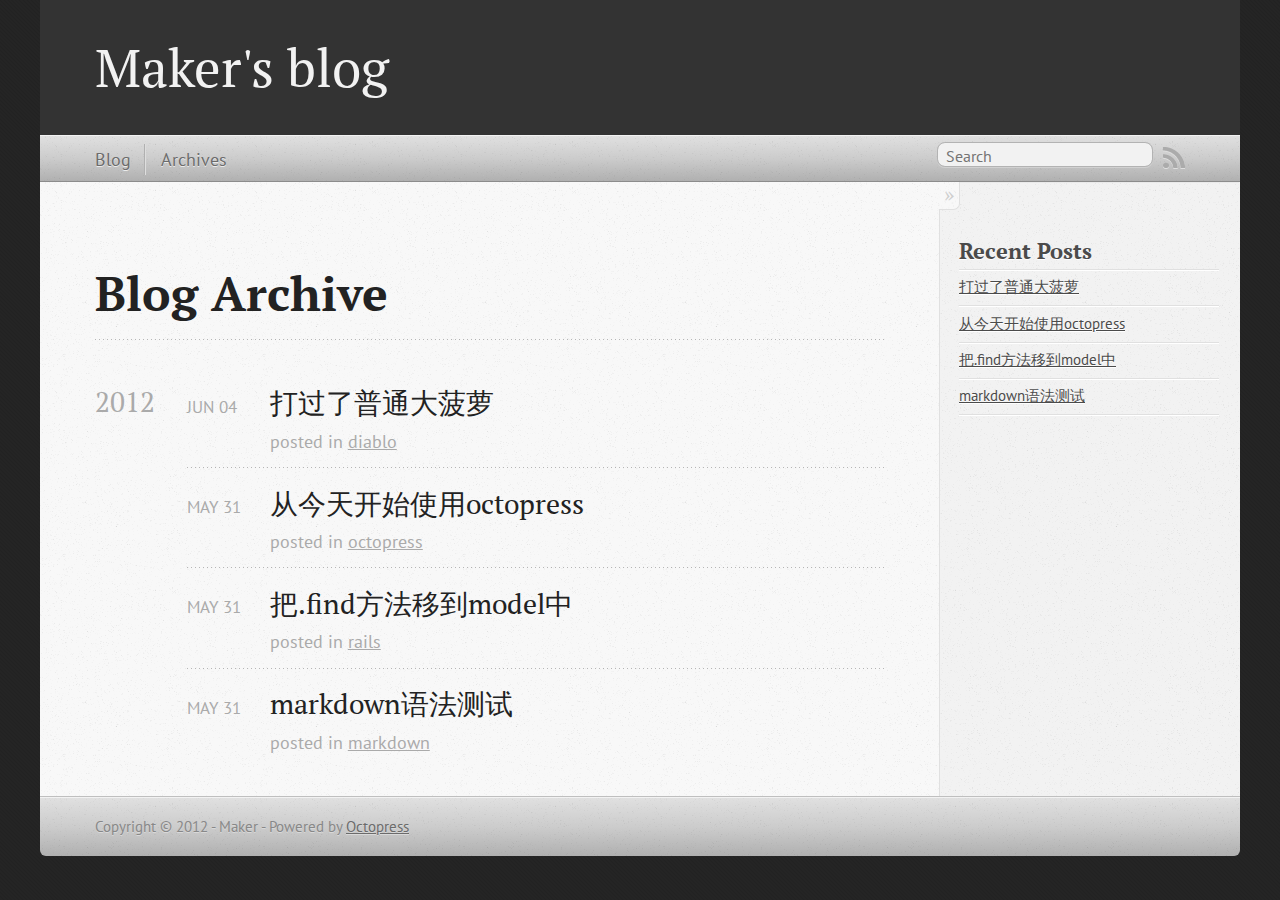
==== commit 198ba99b: "Site updated at 2012-06-04 06:15:25 UTC" ====
--- a/blog/archives/index.html
+++ b/blog/archives/index.html
@@ -9,8 +9,10 @@
   <meta name="author" content="Maker">
 
   
-  <meta name="description" content=" Blog Archive 2012 试一下
-May 31 2012 Recent Posts 试一下 ">
+  <meta name="description" content="Blog Archive 2012 打过了普通大菠萝
+Jun 04 2012 posted in diablo 从今天开始使用octopress
+May 31 2012 posted in octopress 把.find方法移到model中
+May 31 2012 posted in &hellip;">
   
 
   <!-- http://t.co/dKP3o1e -->
@@ -78,8 +80,54 @@
 
 <article>
   
-<h1><a href="/blog/2012/05/31/shi-%5B%3F%5D-xia/">试一下</a></h1>
+<h1><a href="/blog/2012/06/04/da-guo-liao-pu-tong-da-bo-luo/">打过了普通大菠萝</a></h1>
+<time datetime="2012-06-04T13:54:00+08:00" pubdate><span class='month'>Jun</span> <span class='day'>04</span> <span class='year'>2012</span></time>
+
+<footer>
+  <span class="categories">posted in <a class='category' href='/blog/categories/diablo/'>diablo</a></span>
+</footer>
+
+
+</article>
+
+
+
+<article>
+  
+<h1><a href="/blog/2012/05/31/cong-jin-tian-kai-shi-shi-yong-octopress/">从今天开始使用octopress</a></h1>
+<time datetime="2012-05-31T14:08:00+08:00" pubdate><span class='month'>May</span> <span class='day'>31</span> <span class='year'>2012</span></time>
+
+<footer>
+  <span class="categories">posted in <a class='category' href='/blog/categories/octopress/'>octopress</a></span>
+</footer>
+
+
+</article>
+
+
+
+<article>
+  
+<h1><a href="/blog/2012/05/31/ba-dot-findfang-fa-yi-dao-modelzhong/">把.find方法移到model中</a></h1>
+<time datetime="2012-05-31T13:51:00+08:00" pubdate><span class='month'>May</span> <span class='day'>31</span> <span class='year'>2012</span></time>
+
+<footer>
+  <span class="categories">posted in <a class='category' href='/blog/categories/rails/'>rails</a></span>
+</footer>
+
+
+</article>
+
+
+
+<article>
+  
+<h1><a href="/blog/2012/05/31/shi-%5B%3F%5D-xia/">markdown语法测试</a></h1>
 <time datetime="2012-05-31T10:20:00+08:00" pubdate><span class='month'>May</span> <span class='day'>31</span> <span class='year'>2012</span></time>
+
+<footer>
+  <span class="categories">posted in <a class='category' href='/blog/categories/markdown/'>markdown</a></span>
+</footer>
 
 
 </article>
@@ -98,7 +146,19 @@
   <ul id="recent_posts">
     
       <li class="post">
-        <a href="/blog/2012/05/31/shi-%5B%3F%5D-xia/">试一下</a>
+        <a href="/blog/2012/06/04/da-guo-liao-pu-tong-da-bo-luo/">打过了普通大菠萝</a>
+      </li>
+    
+      <li class="post">
+        <a href="/blog/2012/05/31/cong-jin-tian-kai-shi-shi-yong-octopress/">从今天开始使用octopress</a>
+      </li>
+    
+      <li class="post">
+        <a href="/blog/2012/05/31/ba-dot-findfang-fa-yi-dao-modelzhong/">把.find方法移到model中</a>
+      </li>
+    
+      <li class="post">
+        <a href="/blog/2012/05/31/shi-%5B%3F%5D-xia/">markdown语法测试</a>
       </li>
     
   </ul>
@@ -122,6 +182,19 @@
 
 </footer>
   
+
+<script type="text/javascript">
+      var disqus_shortname = 'makerweb';
+      
+        
+        var disqus_script = 'count.js';
+      
+    (function () {
+      var dsq = document.createElement('script'); dsq.type = 'text/javascript'; dsq.async = true;
+      dsq.src = 'http://' + disqus_shortname + '.disqus.com/' + disqus_script;
+      (document.getElementsByTagName('head')[0] || document.getElementsByTagName('body')[0]).appendChild(dsq);
+    }());
+</script>
 
 
 
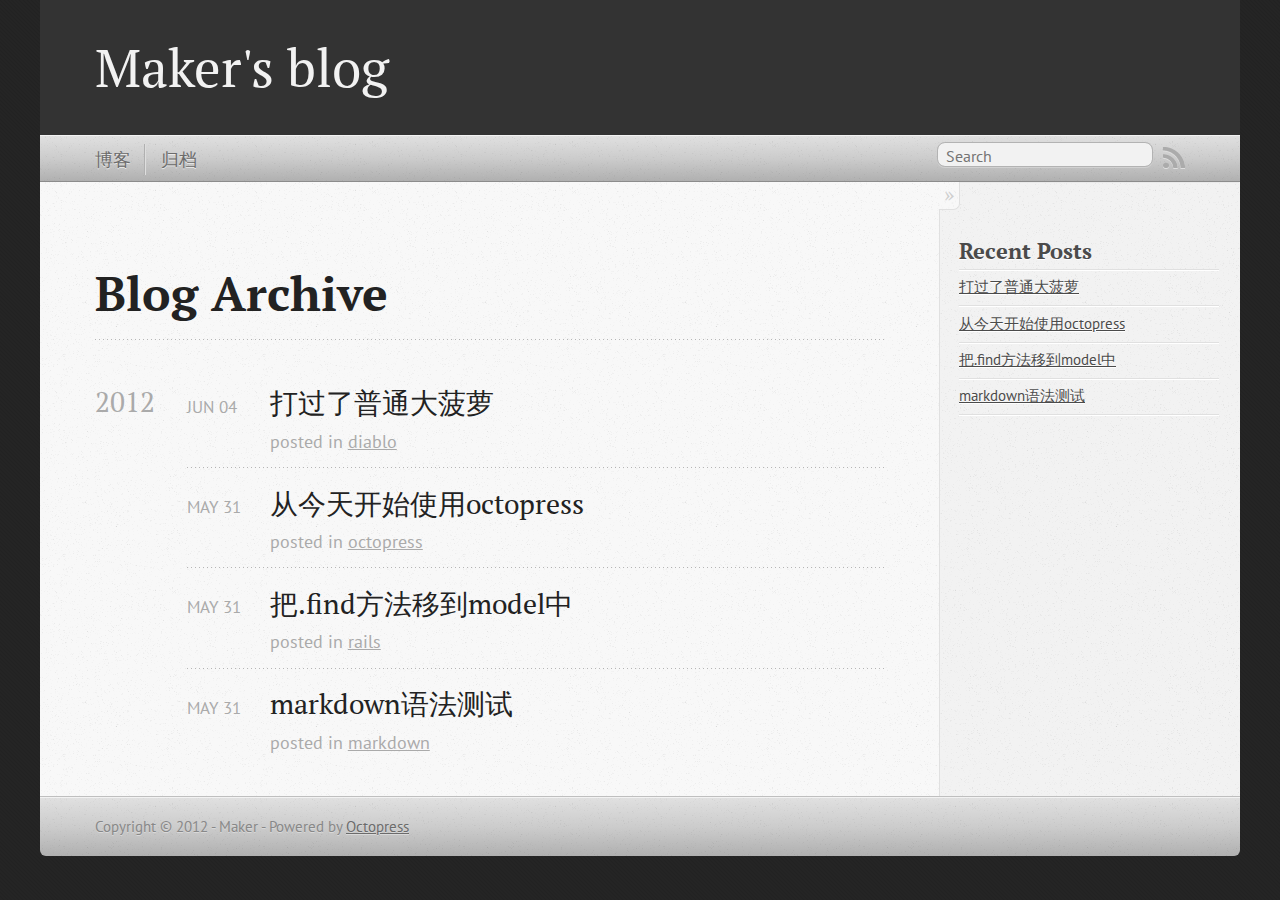
==== commit 2a893f0b: "Site updated at 2012-06-04 09:18:53 UTC" ====
--- a/blog/archives/index.html
+++ b/blog/archives/index.html
@@ -56,8 +56,8 @@
 </form>
   
 <ul class="main-navigation">
-  <li><a href="/">Blog</a></li>
-  <li><a href="/blog/archives">Archives</a></li>
+  <li><a href="/">博客</a></li>
+  <li><a href="/blog/archives">归档</a></li>
 </ul>
 
 </nav>
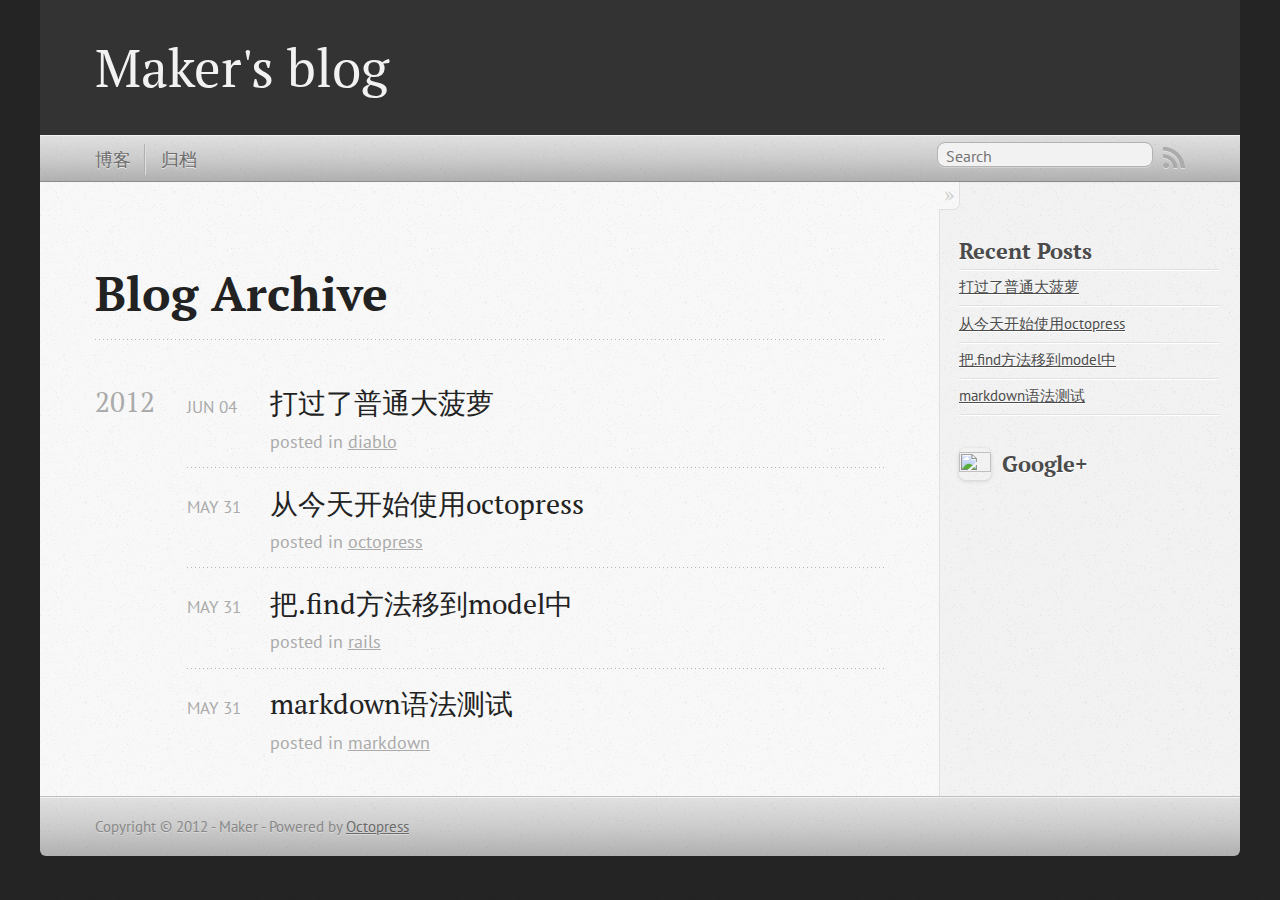
==== commit 689f3ef8: "Site updated at 2012-06-04 09:25:42 UTC" ====
--- a/blog/archives/index.html
+++ b/blog/archives/index.html
@@ -164,8 +164,14 @@
   </ul>
 </section>
 
-
-
+<section class="googleplus">
+  <h1>
+    <a href="https://plus.google.com/maker1475963@gmail.com?rel=author">
+      <img src="http://www.google.com/images/icons/ui/gprofile_button-32.png" width="32" height="32">
+      Google+
+    </a>
+  </h1>
+</section>
 
 
 
@@ -200,6 +206,14 @@
 
 
 
+  <script type="text/javascript">
+    (function() {
+      var script = document.createElement('script'); script.type = 'text/javascript'; script.async = true;
+      script.src = 'https://apis.google.com/js/plusone.js';
+      var s = document.getElementsByTagName('script')[0]; s.parentNode.insertBefore(script, s);
+    })();
+  </script>
+
 
 
   <script type="text/javascript">
